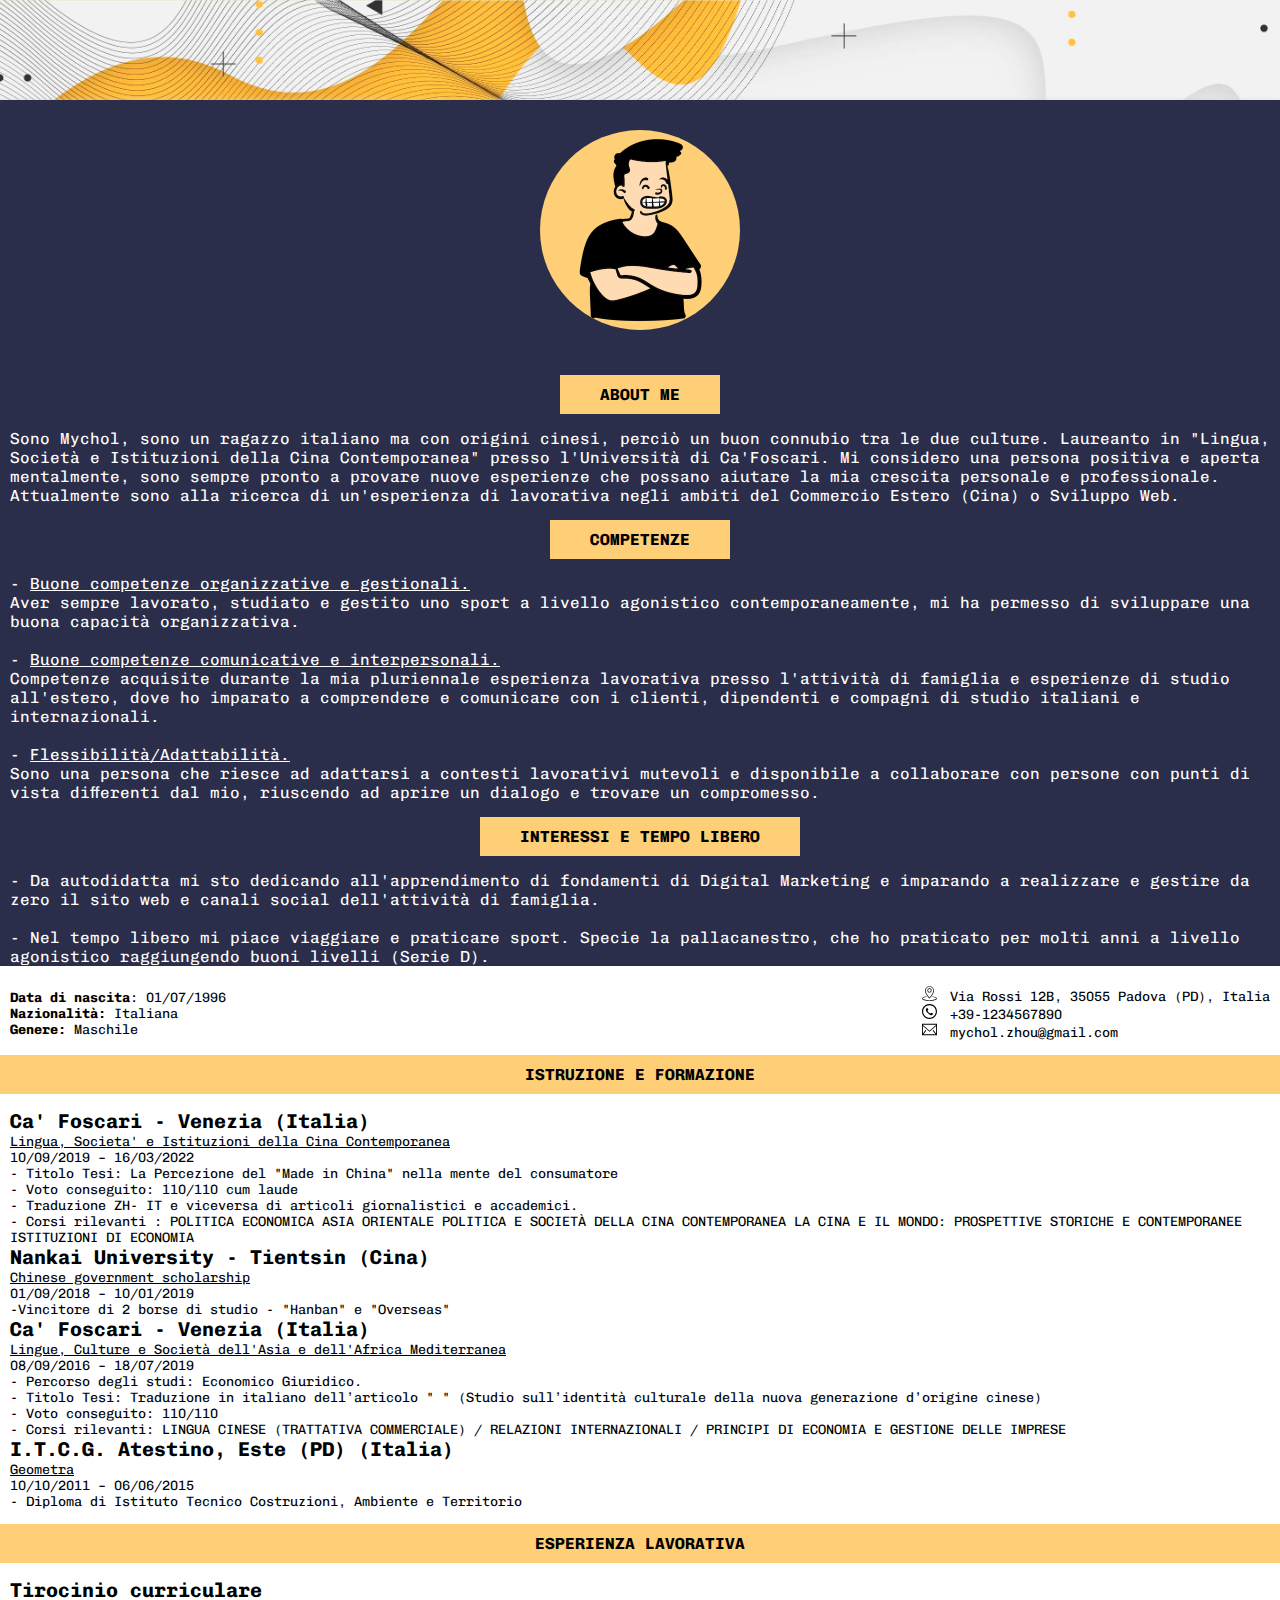
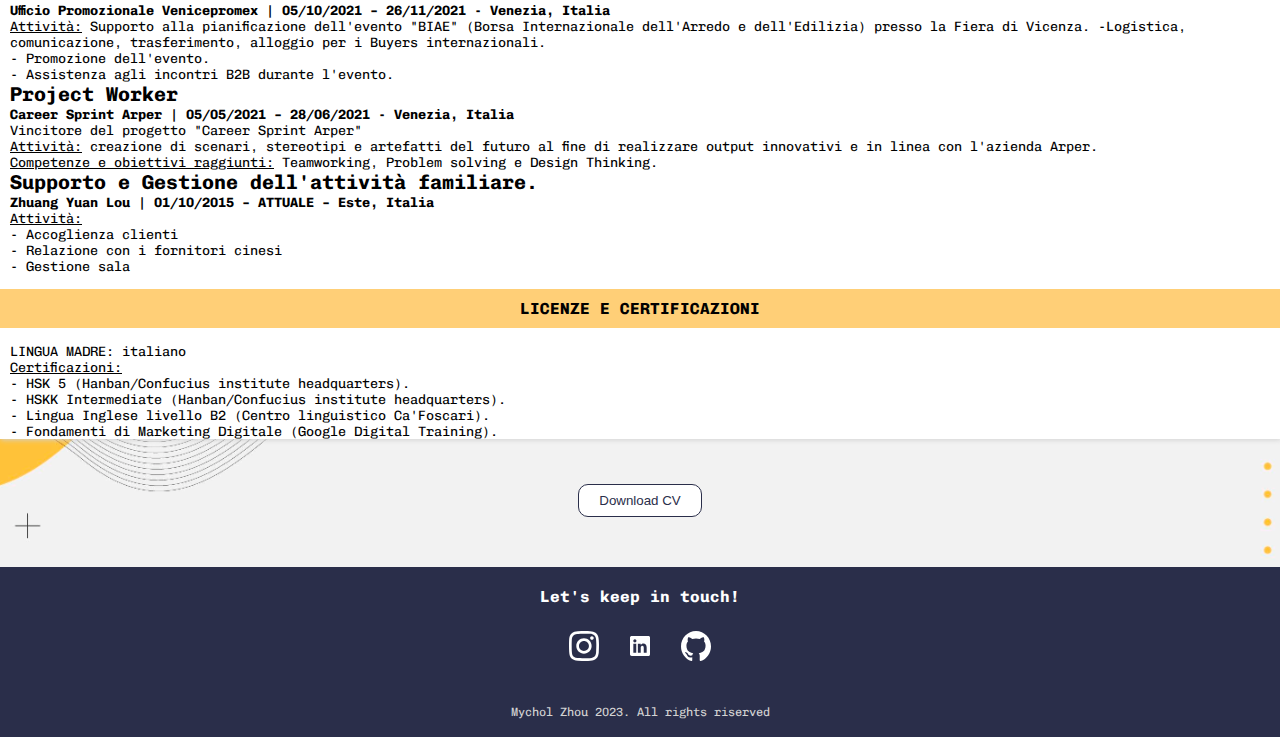
==== cv.html @ 75ca21cb "prodetto finito" ====
<!doctype html>
<html lang="en">
  <head>
    <meta charset="utf-8">
    <meta name="viewport" content="width=device-width, initial-scale=1">
    <title>Cv Mychol Zhou</title>
    <link rel="stylesheet" href="css/style.css">
    <link rel="icon" type="image/vnd.icon" href="/assets/img/favicon.png">
    <link href="https://cdn.jsdelivr.net/npm/bootstrap@5.2.3/dist/css/bootstrap.min.css" rel="stylesheet" integrity="sha384-rbsA2VBKQhggwzxH7pPCaAqO46MgnOM80zW1RWuH61DGLwZJEdK2Kadq2F9CUG65" crossorigin="anonymous">


  <!-- Google Fonts -->
  <link rel="preconnect" href="https://fonts.googleapis.com">
  <link rel="preconnect" href="https://fonts.gstatic.com" crossorigin>
  <link href="https://fonts.googleapis.com/css2?family=Chivo+Mono:wght@100;200;300;400;500;700&family=Roboto:ital,wght@0,100;0,300;0,400;0,500;0,700;0,900;1,100;1,300;1,400;1,500;1,700;1,900&display=swap" rel="stylesheet">

  </head>
  <body 
  style="background-image: url(assets/img/fondo-geom.jpg);
  background-size: cover;
  background-position: center;
  width: 100%;
  height: 100vh;
  z-index: -1;">
    
    <div class="container main-container">
      <div class="row">
        <div class="sx-section col-md-5">
          <img src="assets/img/illustrazione-2.png" alt="illustrazione 2">

          <div class="info-cv-sx">
            <div class="geralita">
            <p><b>Data di nascita</b>: 01/07/1996</p>
            <p><b>Nazionalità:</b> Italiana</p>
            <p><b>Genere:</b> Maschile</p>
            </div>

            <div class="contatti">
              <p>
                <svg viewBox="0 0 1024 1024" fill="#000000" class="icon" version="1.1" xmlns="http://www.w3.org/2000/svg"><g id="SVGRepo_bgCarrier" stroke-width="0"></g><g id="SVGRepo_tracerCarrier" stroke-linecap="round" stroke-linejoin="round"></g><g id="SVGRepo_iconCarrier"><path d="M512 1012.8c-253.6 0-511.2-54.4-511.2-158.4 0-92.8 198.4-131.2 283.2-143.2h3.2c12 0 22.4 8.8 24 20.8 0.8 6.4-0.8 12.8-4.8 17.6-4 4.8-9.6 8.8-16 9.6-176.8 25.6-242.4 72-242.4 96 0 44.8 180.8 110.4 463.2 110.4s463.2-65.6 463.2-110.4c0-24-66.4-70.4-244.8-96-6.4-0.8-12-4-16-9.6-4-4.8-5.6-11.2-4.8-17.6 1.6-12 12-20.8 24-20.8h3.2c85.6 12 285.6 50.4 285.6 143.2 0.8 103.2-256 158.4-509.6 158.4z m-16.8-169.6c-12-11.2-288.8-272.8-288.8-529.6 0-168 136.8-304.8 304.8-304.8S816 145.6 816 313.6c0 249.6-276.8 517.6-288.8 528.8l-16 16-16-15.2zM512 56.8c-141.6 0-256.8 115.2-256.8 256.8 0 200.8 196 416 256.8 477.6 61.6-63.2 257.6-282.4 257.6-477.6C768.8 172.8 653.6 56.8 512 56.8z m0 392.8c-80 0-144.8-64.8-144.8-144.8S432 160 512 160c80 0 144.8 64.8 144.8 144.8 0 80-64.8 144.8-144.8 144.8zM512 208c-53.6 0-96.8 43.2-96.8 96.8S458.4 401.6 512 401.6c53.6 0 96.8-43.2 96.8-96.8S564.8 208 512 208z" fill=""></path></g></svg>
                Via Rossi 12B, 35055 Padova (PD), Italia</p>
              <p>
                <svg fill="#000000" version="1.1" id="Layer_1" xmlns="http://www.w3.org/2000/svg" xmlns:xlink="http://www.w3.org/1999/xlink" viewBox="0 0 512 512" enable-background="new 0 0 512 512" xml:space="preserve"><g id="SVGRepo_bgCarrier" stroke-width="0"></g><g id="SVGRepo_tracerCarrier" stroke-linecap="round" stroke-linejoin="round"></g><g id="SVGRepo_iconCarrier"> <path d="M256,0C114.609,0,0,114.609,0,256s114.609,256,256,256s256-114.609,256-256S397.391,0,256,0z M256,472 c-119.297,0-216-96.703-216-216S136.703,40,256,40s216,96.703,216,216S375.297,472,256,472z"></path> <path d="M327.125,383.969c5.703,0.016,56.875-37.828,56.875-42.656s-57.266-40.906-62.219-40.906s-21.578,19.938-26.062,22.156 c-4.5,2.219-32.5,1.422-63.703-29.781c-31.219-31.188-41.875-67.109-41.875-72.75s26.031-23.062,26.75-27.156 S182.578,128,176.891,128S128,180.5,128,184.875s3.953,60.656,75.219,131.906S321.422,383.938,327.125,383.969z"></path> </g></svg>
                +39-1234567890</p>
              <p>
                <svg fill="#000000" viewBox="0 0 1920 1920" xmlns="http://www.w3.org/2000/svg"><g id="SVGRepo_bgCarrier" stroke-width="0"></g><g id="SVGRepo_tracerCarrier" stroke-linecap="round" stroke-linejoin="round"></g><g id="SVGRepo_iconCarrier"> <path d="M0 1694.235h1920V226H0v1468.235ZM112.941 376.664V338.94H1807.06v37.723L960 1111.233l-847.059-734.57ZM1807.06 526.198v950.513l-351.134-438.89-88.32 70.475 378.353 472.998H174.042l378.353-472.998-88.32-70.475-351.134 438.89V526.198L960 1260.768l847.059-734.57Z" fill-rule="evenodd"></path> </g></svg>
                mychol.zhou@gmail.com</p>
            </div>
          </div>


          <h2>ABOUT ME</h2>
          <p> Sono Mychol, sono un ragazzo italiano ma con origini cinesi, perciò un buon connubio tra le due culture.
            Laureanto in "Lingua, Società e Istituzioni della Cina Contemporanea" presso l'Università di Ca'Foscari.
            Mi considero una persona positiva e aperta mentalmente, sono sempre pronto a provare nuove esperienze che possano aiutare la mia crescita personale e professionale.
            Attualmente sono alla ricerca di un'esperienza di lavorativa negli ambiti del Commercio Estero (Cina) o Sviluppo Web.
            </p>

            <h2>COMPETENZE</h2> 
            <p> - <span>Buone competenze organizzative e gestionali. </span><br> Aver sempre lavorato, studiato e gestito uno sport a livello agonistico contemporaneamente, mi ha permesso di sviluppare una buona capacità organizzativa.
              <br>
              <br>
              - <span>Buone competenze comunicative e interpersonali. </span><br> Competenze acquisite durante la mia pluriennale esperienza lavorativa presso l'attività di famiglia e esperienze di studio all'estero, dove ho imparato a comprendere e comunicare con i clienti, dipendenti e compagni di studio italiani e internazionali.
              <br>
              <br>
               - <span>Flessibilità/Adattabilità. </span><br>
              Sono una persona che riesce ad adattarsi a contesti lavorativi mutevoli e disponibile a collaborare con persone con punti di vista differenti dal mio, riuscendo ad aprire un dialogo e trovare un compromesso.</p>
              <h2>INTERESSI E TEMPO LIBERO</h2>
              <p>- Da autodidatta mi sto dedicando all'apprendimento di fondamenti di Digital Marketing e imparando a realizzare e gestire da zero il sito web e canali social dell'attività di famiglia.
                <br>
                <br>
                - Nel tempo libero mi piace viaggiare e praticare sport. Specie la pallacanestro, che ho praticato per molti anni a livello agonistico raggiungendo buoni livelli (Serie D).</p>
        </div>
        <div class="dx-section col-md-7">
            <div class="info-cv">
              <div class="geralita">
              <p><b>Data di nascita</b>: 01/07/1996</p>
              <p><b>Nazionalità:</b> Italiana</p>
              <p><b>Genere:</b> Maschile</p>
              </div>

              <div class="contatti">
                <p>
                  <svg viewBox="0 0 1024 1024" fill="#000000" class="icon" version="1.1" xmlns="http://www.w3.org/2000/svg"><g id="SVGRepo_bgCarrier" stroke-width="0"></g><g id="SVGRepo_tracerCarrier" stroke-linecap="round" stroke-linejoin="round"></g><g id="SVGRepo_iconCarrier"><path d="M512 1012.8c-253.6 0-511.2-54.4-511.2-158.4 0-92.8 198.4-131.2 283.2-143.2h3.2c12 0 22.4 8.8 24 20.8 0.8 6.4-0.8 12.8-4.8 17.6-4 4.8-9.6 8.8-16 9.6-176.8 25.6-242.4 72-242.4 96 0 44.8 180.8 110.4 463.2 110.4s463.2-65.6 463.2-110.4c0-24-66.4-70.4-244.8-96-6.4-0.8-12-4-16-9.6-4-4.8-5.6-11.2-4.8-17.6 1.6-12 12-20.8 24-20.8h3.2c85.6 12 285.6 50.4 285.6 143.2 0.8 103.2-256 158.4-509.6 158.4z m-16.8-169.6c-12-11.2-288.8-272.8-288.8-529.6 0-168 136.8-304.8 304.8-304.8S816 145.6 816 313.6c0 249.6-276.8 517.6-288.8 528.8l-16 16-16-15.2zM512 56.8c-141.6 0-256.8 115.2-256.8 256.8 0 200.8 196 416 256.8 477.6 61.6-63.2 257.6-282.4 257.6-477.6C768.8 172.8 653.6 56.8 512 56.8z m0 392.8c-80 0-144.8-64.8-144.8-144.8S432 160 512 160c80 0 144.8 64.8 144.8 144.8 0 80-64.8 144.8-144.8 144.8zM512 208c-53.6 0-96.8 43.2-96.8 96.8S458.4 401.6 512 401.6c53.6 0 96.8-43.2 96.8-96.8S564.8 208 512 208z" fill=""></path></g></svg>
                  Via Rossi 12B, 35055 Padova (PD), Italia</p>
                <p>
                  <svg fill="#000000" version="1.1" id="Layer_1" xmlns="http://www.w3.org/2000/svg" xmlns:xlink="http://www.w3.org/1999/xlink" viewBox="0 0 512 512" enable-background="new 0 0 512 512" xml:space="preserve"><g id="SVGRepo_bgCarrier" stroke-width="0"></g><g id="SVGRepo_tracerCarrier" stroke-linecap="round" stroke-linejoin="round"></g><g id="SVGRepo_iconCarrier"> <path d="M256,0C114.609,0,0,114.609,0,256s114.609,256,256,256s256-114.609,256-256S397.391,0,256,0z M256,472 c-119.297,0-216-96.703-216-216S136.703,40,256,40s216,96.703,216,216S375.297,472,256,472z"></path> <path d="M327.125,383.969c5.703,0.016,56.875-37.828,56.875-42.656s-57.266-40.906-62.219-40.906s-21.578,19.938-26.062,22.156 c-4.5,2.219-32.5,1.422-63.703-29.781c-31.219-31.188-41.875-67.109-41.875-72.75s26.031-23.062,26.75-27.156 S182.578,128,176.891,128S128,180.5,128,184.875s3.953,60.656,75.219,131.906S321.422,383.938,327.125,383.969z"></path> </g></svg>
                  +39-1234567890</p>
                <p>
                  <svg fill="#000000" viewBox="0 0 1920 1920" xmlns="http://www.w3.org/2000/svg"><g id="SVGRepo_bgCarrier" stroke-width="0"></g><g id="SVGRepo_tracerCarrier" stroke-linecap="round" stroke-linejoin="round"></g><g id="SVGRepo_iconCarrier"> <path d="M0 1694.235h1920V226H0v1468.235ZM112.941 376.664V338.94H1807.06v37.723L960 1111.233l-847.059-734.57ZM1807.06 526.198v950.513l-351.134-438.89-88.32 70.475 378.353 472.998H174.042l378.353-472.998-88.32-70.475-351.134 438.89V526.198L960 1260.768l847.059-734.57Z" fill-rule="evenodd"></path> </g></svg>
                  mychol.zhou@gmail.com</p>
              </div>

            </div>

          <h2>ISTRUZIONE E FORMAZIONE</h3>
            <h3>Ca' Foscari - Venezia (Italia)</h3>
            <p> <span>Lingua, Societa' e Istituzioni della Cina Contemporanea</span><br>
                 10/09/2019 – 16/03/2022 <br>
              - Titolo Tesi: La Percezione del "Made in China" nella mente del consumatore <br>
              - Voto conseguito: 110/110 cum laude <br>
              - Traduzione ZH- IT e viceversa di articoli giornalistici e accademici. <br>
              - Corsi rilevanti : POLITICA ECONOMICA ASIA ORIENTALE POLITICA E SOCIETÀ DELLA CINA CONTEMPORANEA LA CINA E IL MONDO: PROSPETTIVE STORICHE E CONTEMPORANEE ISTITUZIONI DI ECONOMIA</p> 
            <h3>Nankai University - Tientsin (Cina)</h3>
            <p> <span>Chinese government scholarship</span><br>
              01/09/2018 – 10/01/2019 <br>
              -Vincitore di 2 borse di studio - "Hanban" e "Overseas"<br>
            <h3>Ca' Foscari - Venezia (Italia)</h3>
            <p> <span>Lingue, Culture e Società dell'Asia e dell'Africa Mediterranea</span><br>
              08/09/2016 – 18/07/2019<br>
              - Percorso degli studi: Economico Giuridico. <br>
              - Titolo Tesi: Traduzione in italiano dell’articolo " " (Studio sull’identità culturale della nuova generazione d’origine cinese) <br>
              - Voto conseguito: 110/110 <br>
              - Corsi rilevanti: LINGUA CINESE (TRATTATIVA COMMERCIALE) / RELAZIONI INTERNAZIONALI / PRINCIPI DI ECONOMIA E GESTIONE DELLE IMPRESE<br>
            <h3>I.T.C.G. Atestino, Este (PD) (Italia)</h3>
            <p> <span>Geometra</span><br>
              10/10/2011 – 06/06/2015<br>
              - Diploma di Istituto Tecnico Costruzioni, Ambiente e Territorio<br>
          
              <h2>ESPERIENZA LAVORATIVA</h2>
              <h3>Tirocinio curriculare</h3>
              <p> <b> Ufficio Promozionale Venicepromex | 05/10/2021 – 26/11/2021 - Venezia, Italia </b> <br>
               <span>Attività:</span> Supporto alla pianificazione dell'evento "BIAE" (Borsa Internazionale dell'Arredo e dell'Edilizia) presso la Fiera di Vicenza.
                -Logistica, comunicazione, trasferimento, alloggio per i Buyers internazionali. <br>
                - Promozione dell'evento. <br>
                - Assistenza agli incontri B2B durante l'evento.<br> </p>

                <h3>Project Worker</h3>
                <p> <b>Career Sprint Arper | 05/05/2021 – 28/06/2021 - Venezia, Italia</b>  <br>
                  <p>Vincitore del progetto "Career Sprint Arper" <br>
                   <span>Attività:</span> creazione di scenari, stereotipi e artefatti del futuro al fine di realizzare output innovativi e in linea con l'azienda Arper. <br>
                   <span>Competenze e obiettivi raggiunti:</span> Teamworking, Problem solving e Design Thinking.
                  </p>


                  <h3>Supporto e Gestione dell'attività familiare.</h3>
                <p> <b>Zhuang Yuan Lou | 01/10/2015 – ATTUALE – Este, Italia</b>  <br>
                   <span>Attività:</span> <br>
                   - Accoglienza clienti <br>
                   - Relazione con i fornitori cinesi <br>
                   - Gestione sala <br> 
                  </p>


                  
                  <h2>LICENZE E CERTIFICAZIONI</h2>
                  <p> LINGUA MADRE: italiano <br>
                    <span>Certificazioni:</span> <br>
                          - HSK 5 (Hanban/Confucius institute headquarters). <br>
                          - HSKK Intermediate (Hanban/Confucius institute headquarters). <br>
                          - Lingua Inglese livello B2 (Centro linguistico Ca'Foscari). <br>
                          - Fondamenti di Marketing Digitale (Google Digital Training). <br>
                  </p>
                 
        </div>
      </div>
    </div>

    <div class="container">
      <div class="row">
      <div class="download-container md-col-2">
      <a href="assets/img/cv.png" target="_blank"><button class="download-btn">Download CV</button></a>
      </div>
    </div>
  </div>
<footer>    
      <div class="social">
        <h3>Let's keep in touch!</h3>
        <div>
          <a href="https://www.instagram.com/mychol_zhou/" target="_blank">
            <svg class="logo-social" viewBox="0 0 20 20" version="1.1" xmlns="http://www.w3.org/2000/svg" xmlns:xlink="http://www.w3.org/1999/xlink" fill="#ffffff" stroke="#ffffff"><g id="SVGRepo_bgCarrier" stroke-width="0"></g><g id="SVGRepo_tracerCarrier" stroke-linecap="round" stroke-linejoin="round"></g><g id="SVGRepo_iconCarrier"> <title>instagram [#167]</title> <desc>Created with Sketch.</desc> <defs> </defs> <g id="Page-1" stroke="none" stroke-width="1" fill="none" fill-rule="evenodd"> <g id="Dribbble-Light-Preview" transform="translate(-340.000000, -7439.000000)" fill="#ffffff"> <g id="icons" transform="translate(56.000000, 160.000000)"> <path d="M289.869652,7279.12273 C288.241769,7279.19618 286.830805,7279.5942 285.691486,7280.72871 C284.548187,7281.86918 284.155147,7283.28558 284.081514,7284.89653 C284.035742,7285.90201 283.768077,7293.49818 284.544207,7295.49028 C285.067597,7296.83422 286.098457,7297.86749 287.454694,7298.39256 C288.087538,7298.63872 288.809936,7298.80547 289.869652,7298.85411 C298.730467,7299.25511 302.015089,7299.03674 303.400182,7295.49028 C303.645956,7294.859 303.815113,7294.1374 303.86188,7293.08031 C304.26686,7284.19677 303.796207,7282.27117 302.251908,7280.72871 C301.027016,7279.50685 299.5862,7278.67508 289.869652,7279.12273 M289.951245,7297.06748 C288.981083,7297.0238 288.454707,7296.86201 288.103459,7296.72603 C287.219865,7296.3826 286.556174,7295.72155 286.214876,7294.84312 C285.623823,7293.32944 285.819846,7286.14023 285.872583,7284.97693 C285.924325,7283.83745 286.155174,7282.79624 286.959165,7281.99226 C287.954203,7280.99968 289.239792,7280.51332 297.993144,7280.90837 C299.135448,7280.95998 300.179243,7281.19026 300.985224,7281.99226 C301.980262,7282.98483 302.473801,7284.28014 302.071806,7292.99991 C302.028024,7293.96767 301.865833,7294.49274 301.729513,7294.84312 C300.829003,7297.15085 298.757333,7297.47145 289.951245,7297.06748 M298.089663,7283.68956 C298.089663,7284.34665 298.623998,7284.88065 299.283709,7284.88065 C299.943419,7284.88065 300.47875,7284.34665 300.47875,7283.68956 C300.47875,7283.03248 299.943419,7282.49847 299.283709,7282.49847 C298.623998,7282.49847 298.089663,7283.03248 298.089663,7283.68956 M288.862673,7288.98792 C288.862673,7291.80286 291.150266,7294.08479 293.972194,7294.08479 C296.794123,7294.08479 299.081716,7291.80286 299.081716,7288.98792 C299.081716,7286.17298 296.794123,7283.89205 293.972194,7283.89205 C291.150266,7283.89205 288.862673,7286.17298 288.862673,7288.98792 M290.655732,7288.98792 C290.655732,7287.16159 292.140329,7285.67967 293.972194,7285.67967 C295.80406,7285.67967 297.288657,7287.16159 297.288657,7288.98792 C297.288657,7290.81525 295.80406,7292.29716 293.972194,7292.29716 C292.140329,7292.29716 290.655732,7290.81525 290.655732,7288.98792" id="instagram-[#167]"> </path> </g> </g> </g> </g></svg>
          </a>

          <a href="https://www.linkedin.com/in/mycholzhou/" target="_blank">
            <svg class="logo-social" viewBox="0 0 24 24" fill="none" xmlns="http://www.w3.org/2000/svg"><g id="SVGRepo_bgCarrier" stroke-width="0"></g><g id="SVGRepo_tracerCarrier" stroke-linecap="round" stroke-linejoin="round"></g><g id="SVGRepo_iconCarrier"> <path d="M18.72 3.99997H5.37C5.19793 3.99191 5.02595 4.01786 4.86392 4.07635C4.70189 4.13484 4.55299 4.22471 4.42573 4.34081C4.29848 4.45692 4.19537 4.59699 4.12232 4.75299C4.04927 4.909 4.0077 5.07788 4 5.24997V18.63C4.01008 18.9901 4.15766 19.3328 4.41243 19.5875C4.6672 19.8423 5.00984 19.9899 5.37 20H18.72C19.0701 19.9844 19.4002 19.8322 19.6395 19.5761C19.8788 19.32 20.0082 18.9804 20 18.63V5.24997C20.0029 5.08247 19.9715 4.91616 19.9078 4.76122C19.8441 4.60629 19.7494 4.466 19.6295 4.34895C19.5097 4.23191 19.3672 4.14059 19.2108 4.08058C19.0544 4.02057 18.8874 3.99314 18.72 3.99997ZM9 17.34H6.67V10.21H9V17.34ZM7.89 9.12997C7.72741 9.13564 7.5654 9.10762 7.41416 9.04768C7.26291 8.98774 7.12569 8.89717 7.01113 8.78166C6.89656 8.66615 6.80711 8.5282 6.74841 8.37647C6.6897 8.22474 6.66301 8.06251 6.67 7.89997C6.66281 7.73567 6.69004 7.57169 6.74995 7.41854C6.80986 7.26538 6.90112 7.12644 7.01787 7.01063C7.13463 6.89481 7.2743 6.80468 7.42793 6.74602C7.58157 6.68735 7.74577 6.66145 7.91 6.66997C8.07259 6.66431 8.2346 6.69232 8.38584 6.75226C8.53709 6.8122 8.67431 6.90277 8.78887 7.01828C8.90344 7.13379 8.99289 7.27174 9.05159 7.42347C9.1103 7.5752 9.13699 7.73743 9.13 7.89997C9.13719 8.06427 9.10996 8.22825 9.05005 8.3814C8.99014 8.53456 8.89888 8.6735 8.78213 8.78931C8.66537 8.90513 8.5257 8.99526 8.37207 9.05392C8.21843 9.11259 8.05423 9.13849 7.89 9.12997ZM17.34 17.34H15V13.44C15 12.51 14.67 11.87 13.84 11.87C13.5822 11.8722 13.3313 11.9541 13.1219 12.1045C12.9124 12.2549 12.7546 12.4664 12.67 12.71C12.605 12.8926 12.5778 13.0865 12.59 13.28V17.34H10.29V10.21H12.59V11.21C12.7945 10.8343 13.0988 10.5225 13.4694 10.3089C13.84 10.0954 14.2624 9.98848 14.69 9.99997C16.2 9.99997 17.34 11 17.34 13.13V17.34Z" fill="#ffffff"></path> </g></svg>
          </a>
          <a href="https://github.com/mychol96" target="_blank">
            <svg class="logo-social" viewBox="0 0 20 20" version="1.1" xmlns="http://www.w3.org/2000/svg" xmlns:xlink="http://www.w3.org/1999/xlink" fill="#ffffff"><g id="SVGRepo_bgCarrier" stroke-width="0"></g><g id="SVGRepo_tracerCarrier" stroke-linecap="round" stroke-linejoin="round"></g><g id="SVGRepo_iconCarrier"> <title>github [#142]</title> <desc>Created with Sketch.</desc> <defs> </defs> <g id="Page-1" stroke="none" stroke-width="1" fill="none" fill-rule="evenodd"> <g id="Dribbble-Light-Preview" transform="translate(-140.000000, -7559.000000)" fill="#ffffff"> <g id="icons" transform="translate(56.000000, 160.000000)"> <path d="M94,7399 C99.523,7399 104,7403.59 104,7409.253 C104,7413.782 101.138,7417.624 97.167,7418.981 C96.66,7419.082 96.48,7418.762 96.48,7418.489 C96.48,7418.151 96.492,7417.047 96.492,7415.675 C96.492,7414.719 96.172,7414.095 95.813,7413.777 C98.04,7413.523 100.38,7412.656 100.38,7408.718 C100.38,7407.598 99.992,7406.684 99.35,7405.966 C99.454,7405.707 99.797,7404.664 99.252,7403.252 C99.252,7403.252 98.414,7402.977 96.505,7404.303 C95.706,7404.076 94.85,7403.962 94,7403.958 C93.15,7403.962 92.295,7404.076 91.497,7404.303 C89.586,7402.977 88.746,7403.252 88.746,7403.252 C88.203,7404.664 88.546,7405.707 88.649,7405.966 C88.01,7406.684 87.619,7407.598 87.619,7408.718 C87.619,7412.646 89.954,7413.526 92.175,7413.785 C91.889,7414.041 91.63,7414.493 91.54,7415.156 C90.97,7415.418 89.522,7415.871 88.63,7414.304 C88.63,7414.304 88.101,7413.319 87.097,7413.247 C87.097,7413.247 86.122,7413.234 87.029,7413.87 C87.029,7413.87 87.684,7414.185 88.139,7415.37 C88.139,7415.37 88.726,7417.2 91.508,7416.58 C91.513,7417.437 91.522,7418.245 91.522,7418.489 C91.522,7418.76 91.338,7419.077 90.839,7418.982 C86.865,7417.627 84,7413.783 84,7409.253 C84,7403.59 88.478,7399 94,7399" id="github-[#142]"> </path> </g> </g> </g> </g></svg>
          </a>
        </div>

        <p>Mychol Zhou 2023. All rights riserved</p>
       </div>
   
</footer> 
    <script src="https://cdn.jsdelivr.net/npm/bootstrap@5.2.3/dist/js/bootstrap.bundle.min.js" integrity="sha384-kenU1KFdBIe4zVF0s0G1M5b4hcpxyD9F7jL+jjXkk+Q2h455rYXK/7HAuoJl+0I4" crossorigin="anonymous"></script>
  </body>
</html>
---- css/style.css ----
* {
  -webkit-box-sizing: border-box;
          box-sizing: border-box;
  margin: 0;
  padding: 0;
}

body {
  font-family: "Chivo Mono", monospace;
}

.download-container {
  display: -webkit-box;
  display: -ms-flexbox;
  display: flex;
  -webkit-box-pack: end;
      -ms-flex-pack: end;
          justify-content: flex-end;
  width: 100%;
  max-width: 1400px;
}
.download-container a .download-btn {
  padding: 8px 20px;
  border-radius: 10px;
  border: 1px solid #2a2e4a;
  background-color: white;
  color: #2a2e4a;
  -webkit-transition: 0.3s;
  transition: 0.3s;
}
.download-container a .download-btn:hover {
  color: #2a2e4a;
  background-color: #ffcf77;
}

.main-container {
  -webkit-box-shadow: 1px 1px 5px lightgray;
          box-shadow: 1px 1px 5px lightgray;
  margin-top: 100px;
  margin-bottom: 45px;
}

.sx-section {
  background-color: #2a2e4a;
  display: -webkit-box;
  display: -ms-flexbox;
  display: flex;
  -webkit-box-orient: vertical;
  -webkit-box-direction: normal;
      -ms-flex-direction: column;
          flex-direction: column;
  -webkit-box-align: center;
      -ms-flex-align: center;
          align-items: center;
}
.sx-section img {
  width: 200px;
  height: 200px;
  margin: 30px;
  background-color: #ffcf77;
  border-radius: 100%;
  -o-object-fit: contain;
     object-fit: contain;
  -o-object-position: center;
     object-position: center;
}
.sx-section .info-cv-sx {
  background-color: white;
  width: 100%;
  display: -webkit-box;
  display: -ms-flexbox;
  display: flex;
  padding-top: 10px;
  margin-bottom: 10px;
  border-radius: 10px;
  display: none;
}
.sx-section .info-cv-sx .geralita p {
  color: black;
}
.sx-section .info-cv-sx .contatti p {
  color: black;
}
.sx-section .info-cv-sx .contatti svg {
  width: 15px;
  height: 15px;
  margin-right: 5px;
}
.sx-section h2 {
  background-color: #ffcf77;
  color: black;
  padding: 10px 40px;
  font-size: 1em;
  margin: 15px;
}
.sx-section p {
  color: white;
  padding: 0 10px 0 10px;
}
.sx-section p span {
  text-decoration: underline;
  font-size: 1em;
}

.dx-section {
  background-color: white;
}
.dx-section .info-cv {
  padding-top: 20px;
  display: -webkit-box;
  display: -ms-flexbox;
  display: flex;
  -webkit-box-pack: justify;
      -ms-flex-pack: justify;
          justify-content: space-between;
  -webkit-box-align: center;
      -ms-flex-align: center;
          align-items: center;
}
.dx-section .contatti svg {
  width: 15px;
  height: 15px;
  margin-right: 5px;
}
.dx-section h2 {
  text-align: center;
  background-color: #ffcf77;
  color: black;
  padding: 10px 40px;
  font-size: 1em;
  margin: 15px auto;
}
.dx-section h3 {
  margin-left: 10px;
  font-size: 20px;
}
.dx-section p {
  font-size: 0.85em;
  color: black;
  padding: 0 10px 0 10px;
}
.dx-section p span {
  text-decoration: underline;
  font-size: 1em;
}

footer {
  width: 100%;
}
footer .social {
  width: 100%;
}

/* Mobile Styles */
@media only screen and (max-width: 400px) {
  .sx-section .info-cv-sx {
    display: block;
  }
  .dx-section .info-cv {
    display: none;
  }
}
/* Tablet Styles */
@media only screen and (min-width: 401px) and (max-width: 767px) {
  .sx-section .info-cv-sx {
    display: block;
  }
  .dx-section .info-cv {
    display: none;
  }
}
.hero {
  position: relative;
  top: 86px;
  left: 0;
  right: 0;
  display: -webkit-box;
  display: -ms-flexbox;
  display: flex;
  -webkit-box-pack: center;
      -ms-flex-pack: center;
          justify-content: center;
  -webkit-box-align: center;
      -ms-flex-align: center;
          align-items: center;
  width: 100%;
  height: 100vh;
}
.hero .hero-container {
  margin: 0 auto;
  width: 100%;
  max-width: 1200px;
  display: -webkit-box;
  display: -ms-flexbox;
  display: flex;
  -ms-flex-pack: distribute;
      justify-content: space-around;
  -webkit-box-align: center;
      -ms-flex-align: center;
          align-items: center;
  margin-top: -80px;
}
.hero .hero-container .about-me {
  display: -webkit-box;
  display: -ms-flexbox;
  display: flex;
  -webkit-box-pack: center;
      -ms-flex-pack: center;
          justify-content: center;
  -webkit-box-align: center;
      -ms-flex-align: center;
          align-items: center;
  -webkit-box-orient: vertical;
  -webkit-box-direction: normal;
      -ms-flex-direction: column;
          flex-direction: column;
  color: black;
  font-family: "Chivo Mono", monospace;
}
.hero .hero-container .about-me p {
  font-size: 35px;
  font-weight: 500;
}
.hero .hero-container .about-me p span {
  font-size: 18px;
  color: #ffcf77;
  background-color: white;
  padding: 5px;
}
.hero .hero-container .img-container img {
  -o-object-fit: contain;
     object-fit: contain;
  -o-object-position: center;
     object-position: center;
  height: 400px;
  width: 400px;
  border-radius: 100%;
  border: 1px solid #ffcf77;
  background-color: #ffcf77;
}

/* Mobile Styles */
@media only screen and (max-width: 400px) {
  .hero .hero-container {
    -webkit-box-orient: vertical;
    -webkit-box-direction: normal;
        -ms-flex-direction: column;
            flex-direction: column;
  }
  .hero .hero-container .about-me {
    display: -webkit-box;
    display: -ms-flexbox;
    display: flex;
    -webkit-box-orient: vertical;
    -webkit-box-direction: normal;
        -ms-flex-direction: column;
            flex-direction: column;
    -webkit-box-align: center;
        -ms-flex-align: center;
            align-items: center;
  }
  .hero .hero-container .about-me p {
    font-size: 1.3em;
  }
  .hero .hero-container .about-me p span {
    font-size: 0.75em;
  }
  .hero .hero-container .img-container {
    padding-top: 0;
  }
  .hero .hero-container .img-container img {
    max-width: 250px;
    max-height: 250px;
  }
}
/* Tablet Styles */
@media only screen and (min-width: 401px) and (max-width: 960px) {
  .hero-container {
    -webkit-box-orient: vertical;
    -webkit-box-direction: normal;
        -ms-flex-direction: column;
            flex-direction: column;
  }
  .img-container {
    margin-top: 40px;
  }
}
/* Desktop Styles */
@media only screen and (min-width: 961px) {
  .about-me p {
    font-size: 36px;
    font-weight: 500;
  }
  .about-me p span {
    font-size: small;
  }
}
.about {
  background-color: #2a2e4a;
  display: -webkit-box;
  display: -ms-flexbox;
  display: flex;
  -webkit-box-pack: center;
      -ms-flex-pack: center;
          justify-content: center;
  padding-bottom: 200px;
  width: 100%;
}
.about .about-content {
  display: -webkit-box;
  display: -ms-flexbox;
  display: flex;
  -webkit-box-orient: vertical;
  -webkit-box-direction: normal;
      -ms-flex-direction: column;
          flex-direction: column;
  -webkit-box-pack: start;
      -ms-flex-pack: start;
          justify-content: flex-start;
  max-width: 1000px;
  margin: 0 auto;
  color: white;
  padding: 60px;
  text-align: justify;
}
.about .about-content a {
  scroll-margin-top: 120px;
}
.about .about-content span {
  margin-top: -5px;
  margin-bottom: 15px;
  height: 3px;
  width: 50px;
  display: block;
  background-color: #ffcf77;
}
.about .about-content p {
  font-size: 1.2em;
}

/* Mobile Styles */
@media only screen and (max-width: 400px) {
  .about .about-content p {
    text-align: start;
    font-size: 0.85rem;
  }
}
/* Tablet Styles */
@media only screen and (min-width: 401px) and (max-width: 960px) {
  .about .about-content p {
    text-align: start;
    font-size: 0.95rem;
    text-align: justify;
  }
}
/* Desktop Styles */
.skills {
  background-color: white;
  -webkit-box-shadow: 1px 1px 4px #2a2e4a;
          box-shadow: 1px 1px 4px #2a2e4a;
  border-radius: 20px;
  margin-top: -230px;
  padding-bottom: 15px;
  z-index: 10;
  max-width: 1200px;
  width: calc(100% - 40px);
}
.skills .skills-container {
  display: -webkit-box;
  display: -ms-flexbox;
  display: flex;
  -webkit-box-orient: vertical;
  -webkit-box-direction: normal;
      -ms-flex-direction: column;
          flex-direction: column;
  -webkit-box-pack: start;
      -ms-flex-pack: start;
          justify-content: flex-start;
  padding: 20px;
  height: 100%;
  max-width: 1000px;
  margin: 0 auto;
}
.skills .skills-container a {
  scroll-margin-top: 120px;
}
.skills span {
  margin-top: -5px;
  height: 3px;
  width: 50px;
  display: block;
  background-color: #ffcf77;
}
.skills .skills-content {
  display: -webkit-box;
  display: -ms-flexbox;
  display: flex;
  -webkit-box-orient: vertical;
  -webkit-box-direction: normal;
      -ms-flex-direction: column;
          flex-direction: column;
  max-width: 1500px;
  font-size: 12px;
  padding: 0 40px 40px 40px;
}
.skills .skills-content .languages-learned {
  display: grid;
  grid-template-columns: 1fr 1fr;
}
.skills .skills-content .languages-learning {
  display: grid;
  grid-template-columns: 1fr 1fr;
}
.skills .skills-content svg {
  width: 60px;
}

.skills-title {
  display: block;
  font-size: 18px;
  font-weight: 500;
  margin-bottom: 40px;
  text-transform: uppercase;
  text-align: center;
  width: 100%;
}

.language {
  display: -webkit-box;
  display: -ms-flexbox;
  display: flex;
  -webkit-box-orient: vertical;
  -webkit-box-direction: normal;
      -ms-flex-direction: column;
          flex-direction: column;
  -webkit-box-align: center;
      -ms-flex-align: center;
          align-items: center;
}
.language p {
  padding: 7px;
}

/* Mobile Styles */
@media only screen and (max-width: 400px) {
  .skills .skills-container {
    margin-left: 20px;
  }
  .skills .skills-content svg {
    width: 40px;
  }
}
/* Tablet Styles */
@media only screen and (min-width: 401px) and (max-width: 960px) {
  .skills .skills-container {
    margin-left: 22px;
  }
}
/* Desktop Styles */
@media only screen and (min-width: 961px) {
  .skills .skills-container {
    padding: 30px 60px;
  }
}
.portfolio {
  display: -webkit-box;
  display: -ms-flexbox;
  display: flex;
  -webkit-box-align: center;
      -ms-flex-align: center;
          align-items: center;
  -webkit-box-orient: vertical;
  -webkit-box-direction: normal;
      -ms-flex-direction: column;
          flex-direction: column;
  width: 100%;
  margin-bottom: 100px;
}
.portfolio .portfolio-container {
  display: -webkit-box;
  display: -ms-flexbox;
  display: flex;
  -webkit-box-orient: vertical;
  -webkit-box-direction: normal;
      -ms-flex-direction: column;
          flex-direction: column;
  -webkit-box-pack: start;
      -ms-flex-pack: start;
          justify-content: flex-start;
  max-width: 1000px;
  width: 100%;
}
.portfolio .portfolio-container a {
  scroll-margin-top: 50px;
}
.portfolio .portfolio-container h2 {
  width: 100%;
  max-width: 1000px;
  padding-top: 75px;
  padding-left: 60px;
}
.portfolio .portfolio-container span {
  margin-left: 60px;
  margin-top: -5px;
  margin-bottom: 50px;
  height: 3px;
  width: 50px;
  display: block;
  background-color: #ffcf77;
}
.portfolio .portfolio-container p {
  margin-left: 60px;
  margin-right: 60px;
  text-align: justify;
}

.projects {
  display: grid;
  grid-template-columns: 1fr 1fr;
  padding: 50px;
  width: 100%;
  max-width: 1200px;
  margin-top: 70px;
  gap: 50px;
}
.projects div:nth-child(1) {
  background-color: #eddcda;
}
.projects div:nth-child(2) {
  background-color: #7a64f5;
}
.projects div:nth-child(3) {
  background-color: #e5989b;
}
.projects div:nth-child(4) {
  background-color: #98cae5;
}
.projects .project {
  display: -webkit-box;
  display: -ms-flexbox;
  display: flex;
  -webkit-box-orient: vertical;
  -webkit-box-direction: normal;
      -ms-flex-direction: column;
          flex-direction: column;
  -webkit-box-align: center;
      -ms-flex-align: center;
          align-items: center;
  -webkit-box-pack: center;
      -ms-flex-pack: center;
          justify-content: center;
  color: white;
  text-transform: uppercase;
  font-size: 20px;
  height: 300px;
  -webkit-box-shadow: 1px 1px 5px #2a2e4a;
          box-shadow: 1px 1px 5px #2a2e4a;
  background-color: lightgray;
  -webkit-transition: background-color 0.4s ease-in-out;
  transition: background-color 0.4s ease-in-out;
}
.projects .project:hover {
  background-color: gray;
}
.projects .project:hover > .button-link {
  opacity: 1;
  -webkit-transition: opacity 0.4s ease-in-out;
  transition: opacity 0.4s ease-in-out;
}
.projects .project > .button-link {
  opacity: 0;
  color: white;
  text-decoration: none;
  border: 2px solid #ffcf77;
  padding: 10px 25px;
  border-radius: 30px;
  -webkit-transition: background-color 0.4s ease-in-out, -webkit-transform 0.4s ease-in-out;
  transition: background-color 0.4s ease-in-out, -webkit-transform 0.4s ease-in-out;
  transition: transform 0.4s ease-in-out, background-color 0.4s ease-in-out;
  transition: transform 0.4s ease-in-out, background-color 0.4s ease-in-out, -webkit-transform 0.4s ease-in-out;
}
.projects .project > .button-link:hover {
  background-color: #ffcf77;
}
.projects .project p {
  margin-top: 50px;
}

/* Mobile Styles */
@media only screen and (max-width: 425px) {
  .portfolio .portfolio-container p {
    font-size: 0.85em;
  }
  .projects {
    padding: 0;
    grid-template-columns: 1fr;
  }
  .projects .project {
    margin-left: 20px;
    margin-right: 20px;
    height: 200px;
  }
}
/* Tablet Styles */
@media only screen and (min-width: 426px) and (max-width: 960px) {
  .projects {
    grid-template-columns: 1fr;
    padding: 10px;
  }
  .projects .project {
    margin-left: 40px;
    margin-right: 40px;
    height: 300px;
  }
}
/* Desktop Styles */
@media only screen and (min-width: 961px) {
  .projects {
    grid-template-columns: 1fr 1fr;
  }
  .projects .project {
    margin: 0 10px 0 10px;
    height: 250px;
  }
}
footer {
  margin-top: 50px;
  display: -webkit-box;
  display: -ms-flexbox;
  display: flex;
  -webkit-box-orient: vertical;
  -webkit-box-direction: normal;
      -ms-flex-direction: column;
          flex-direction: column;
  -webkit-box-align: center;
      -ms-flex-align: center;
          align-items: center;
}
footer .contatti {
  background-color: white;
  -webkit-box-shadow: 1px 1px 5px lightgray;
          box-shadow: 1px 1px 5px lightgray;
  border-radius: 10px;
  display: -webkit-box;
  display: -ms-flexbox;
  display: flex;
  -webkit-box-orient: vertical;
  -webkit-box-direction: normal;
      -ms-flex-direction: column;
          flex-direction: column;
  -webkit-box-pack: start;
      -ms-flex-pack: start;
          justify-content: flex-start;
  max-width: 1000px;
  width: calc(100% - 40px);
  padding: 60px;
  margin-left: 15px;
  margin-right: 15px;
  margin-bottom: 100px;
}
footer .contatti a {
  scroll-margin-top: 170px;
}
footer .contatti p {
  margin-top: 20px;
}
footer .contatti span {
  margin-top: -5px;
  margin-bottom: 15px;
  height: 3px;
  width: 50px;
  display: block;
  background-color: #ffcf77;
}
footer .contatti form {
  display: -webkit-box;
  display: -ms-flexbox;
  display: flex;
  -webkit-box-orient: vertical;
  -webkit-box-direction: normal;
      -ms-flex-direction: column;
          flex-direction: column;
}
footer .contatti form label {
  margin-top: 30px;
  font-weight: 600;
}
footer .contatti form input, footer .contatti form textarea {
  margin-top: 10px;
  padding: 15px;
  border-radius: 10px;
}
footer .contatti form button {
  background-color: #ffcf77;
  padding: 20px 40px;
  width: 200px;
  border-radius: 10px;
  -webkit-box-shadow: 1px 1px 5px gray;
          box-shadow: 1px 1px 5px gray;
  border: none;
  margin-top: 30px;
  margin-left: auto;
  -webkit-transition: -webkit-transform 0.3s ease;
  transition: -webkit-transform 0.3s ease;
  transition: transform 0.3s ease;
  transition: transform 0.3s ease, -webkit-transform 0.3s ease;
}
footer .contatti form button:hover {
  -webkit-transform: translateY(-5px);
          transform: translateY(-5px);
}
footer .social {
  display: -webkit-box;
  display: -ms-flexbox;
  display: flex;
  -webkit-box-orient: vertical;
  -webkit-box-direction: normal;
      -ms-flex-direction: column;
          flex-direction: column;
  -webkit-box-align: center;
      -ms-flex-align: center;
          align-items: center;
  width: 100%;
  height: 170px;
  background-color: #2a2e4a;
}
footer .social div {
  margin-top: 20px;
  max-width: 1000px;
  margin: 0 auto;
  display: -webkit-box;
  display: -ms-flexbox;
  display: flex;
  -webkit-box-pack: center;
      -ms-flex-pack: center;
          justify-content: center;
}
footer .social a {
  text-decoration: none;
  margin: 20px 8px 8px 8px;
  border-radius: 100%;
  -webkit-transition: background-color 0.4s ease-in-out;
  transition: background-color 0.4s ease-in-out;
}
footer .social a:hover {
  background-color: #ffcf77;
}
footer .social a .logo-social {
  width: 40px;
  height: 40px;
  padding: 5px;
}
footer .social h3 {
  color: white;
  margin-top: 20px;
  font-size: 16px;
}
footer .social p {
  color: lightgray;
  font-size: 12px;
  margin-top: 27px;
}

/* Mobile Styles */
@media only screen and (max-width: 400px) {
  footer .contatti {
    padding: 30px;
  }
  footer .contatti form button {
    width: 130px;
    height: 60px;
  }
}
/* Tablet Styles */
@media only screen and (min-width: 401px) and (max-width: 960px) {
  footer .contatti {
    padding: 30px;
  }
}
/* Desktop Styles */
header {
  position: fixed;
  top: 0;
  left: 0;
  width: 100vw;
  background-color: #2a2e4a;
  z-index: 999;
}
header .header-content {
  display: -webkit-box;
  display: -ms-flexbox;
  display: flex;
  -webkit-box-pack: justify;
      -ms-flex-pack: justify;
          justify-content: space-between;
  margin: 0 auto;
  max-width: 1200px;
}
header .header-content a {
  padding-left: 15px;
}
header .header-content a img {
  width: 70px;
}
header .header-content .header-menu {
  display: -webkit-box;
  display: -ms-flexbox;
  display: flex;
  -webkit-box-align: center;
      -ms-flex-align: center;
          align-items: center;
  padding-top: 16px;
  padding-right: 15px;
}
header .header-content .header-menu li {
  display: inline-block;
  padding: 15px;
}
header .header-content .header-menu li a {
  text-decoration: none;
  list-style-type: none;
  color: white;
  padding: 0;
  text-transform: uppercase;
  font-family: "Chivo Mono", monospace;
}
header .header-content .header-menu li a .icons {
  margin-bottom: 4px;
  margin-right: 3px;
  width: 13px;
}
header .header-content .header-menu li a .icons:hover {
  color: rgb(255, 207, 119);
}
header .header-content .header-menu li a:hover {
  border-bottom: 1px inset #ffcf77;
  -webkit-transition: 0.4s;
  transition: 0.4s;
}

.icon-hamburger {
  display: none;
}

/* Tablet Styles */
@media only screen and (max-width: 960px) {
  .logo {
    margin-top: 7px;
  }
  .header-menu {
    position: absolute;
    top: 75px;
    width: 100vw;
    display: -webkit-box;
    display: -ms-flexbox;
    display: flex;
    -webkit-box-orient: vertical;
    -webkit-box-direction: normal;
        -ms-flex-direction: column;
            flex-direction: column;
    background-color: #2a2e4a;
    height: 0vh;
    overflow: hidden;
  }
  .header-menu li {
    margin-top: 10px;
  }
  .header-menu li a {
    font-size: 20px;
  }
  .icon-hamburger {
    cursor: pointer;
    margin-top: 20px;
    margin-right: 10px;
    display: block;
  }
  .icon-hamburger span {
    height: 2px;
    width: 30px;
    display: block;
    background-color: white;
    margin-top: 10px;
    margin-right: 20px;
    -webkit-transition: all 0.3s cubic-bezier(0.215, 0.61, 0.355, 1);
    transition: all 0.3s cubic-bezier(0.215, 0.61, 0.355, 1);
  }
  .header-menu-open .icon-hamburger span:nth-child(1) {
    -webkit-transform: rotate(45deg) translateY(17px);
            transform: rotate(45deg) translateY(17px);
    margin-left: 22px;
  }
  .header-menu-open .icon-hamburger span:nth-child(3) {
    -webkit-transform: rotate(-45deg) translateY(-17px);
            transform: rotate(-45deg) translateY(-17px);
    margin-left: 22px;
  }
  .header-menu-open .icon-hamburger span:nth-child(2) {
    opacity: 0;
  }
  .header-menu-open .header-menu {
    height: 100vh;
    -webkit-transition: all 1s cubic-bezier(0.215, 0.61, 0.355, 1);
    transition: all 1s cubic-bezier(0.215, 0.61, 0.355, 1);
  }
}
* {
  -webkit-box-sizing: border-box;
          box-sizing: border-box;
  margin: 0;
  padding: 0;
}

body {
  font-family: "Chivo Mono", monospace;
  display: -webkit-box;
  display: -ms-flexbox;
  display: flex;
  -webkit-box-orient: vertical;
  -webkit-box-direction: normal;
      -ms-flex-direction: column;
          flex-direction: column;
  -webkit-box-align: center;
      -ms-flex-align: center;
          align-items: center;
}
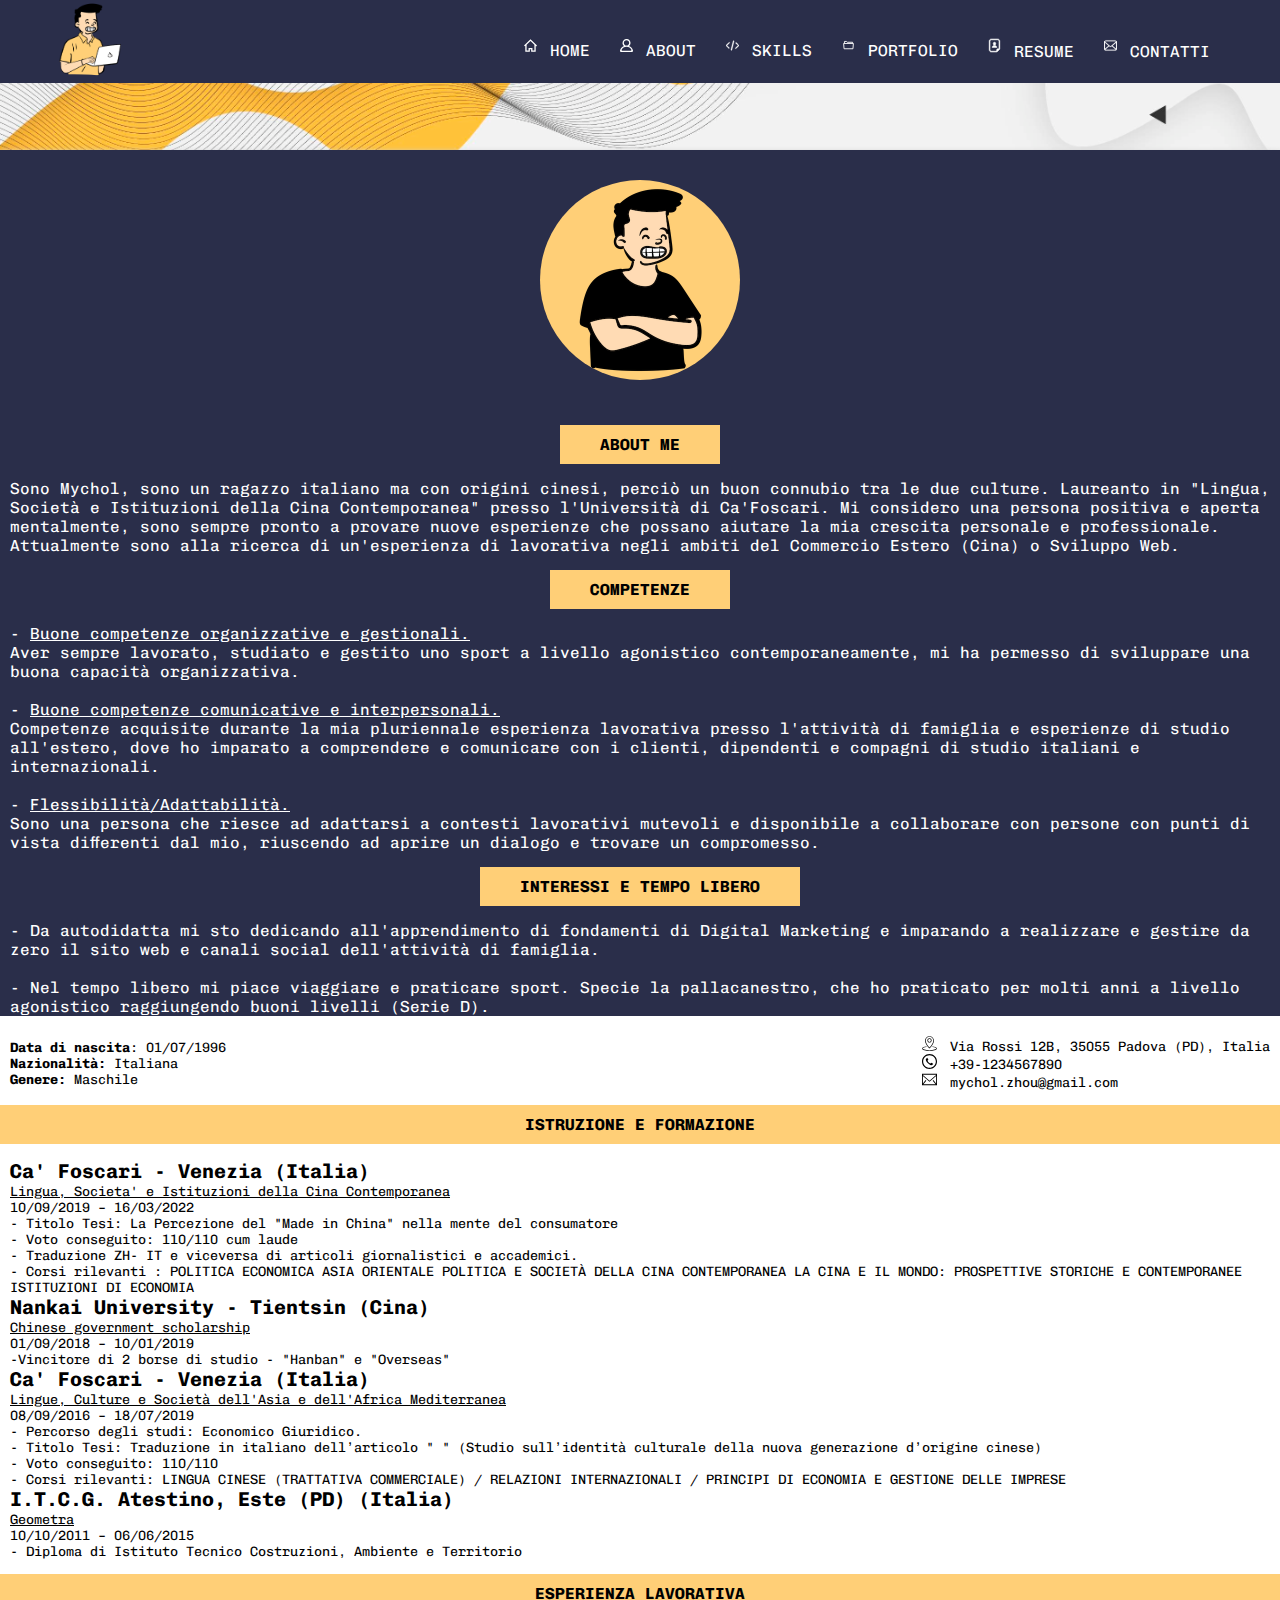
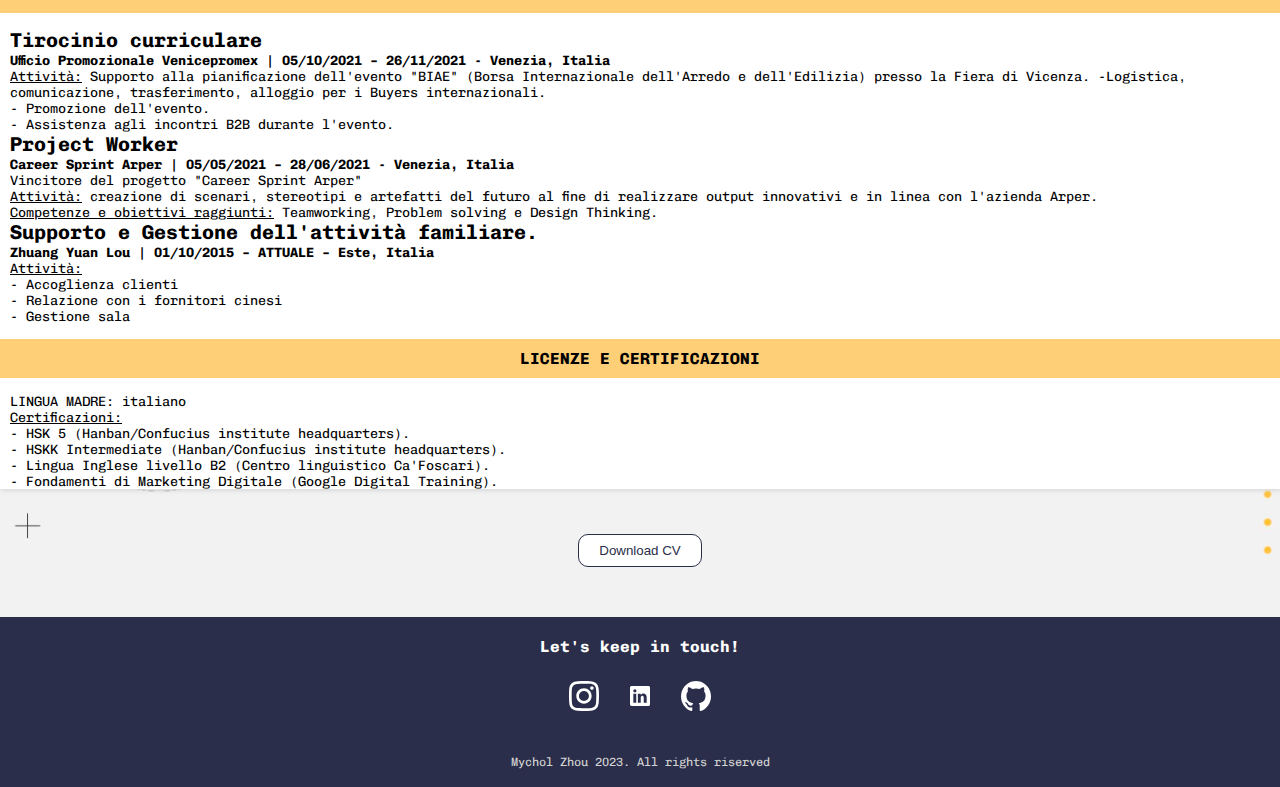
==== commit e3be5d69: "aggiunto nav bar a CV.html" ====
--- a/cv.html
+++ b/cv.html
@@ -22,6 +22,67 @@
   width: 100%;
   height: 100vh;
   z-index: -1;">
+
+<header>
+  <div class="header-content">
+    <a href="index.html">
+      <img class="logo" src="assets/img/favicon.png" alt="logo sito-web">
+    </a>
+    <ul class="header-menu">
+      <li>
+        <a href="index.html">
+          <svg class="icons" width="13px" height="13px" viewBox="0 -0.5 21 21" version="1.1" xmlns="http://www.w3.org/2000/svg" xmlns:xlink="http://www.w3.org/1999/xlink" fill="#ffffff" stroke="#ffffff">
+            <g id="SVGRepo_bgCarrier" stroke-width="0"/>
+            <g id="SVGRepo_tracerCarrier" stroke-linecap="round" stroke-linejoin="round"/>
+            <g id="SVGRepo_iconCarrier"> <title>home [#ffffff]</title> <desc>Created with Sketch.</desc> <defs> </defs> <g id="Page-1" stroke="none" stroke-width="1" fill="none" fill-rule="evenodd"> <g id="Dribbble-Light-Preview" transform="translate(-419.000000, -720.000000)" fill="#ffffff"> <g id="icons" transform="translate(56.000000, 160.000000)"> <path d="M379.79996,578 L376.649968,578 L376.649968,574 L370.349983,574 L370.349983,578 L367.19999,578 L367.19999,568.813 L373.489475,562.823 L379.79996,568.832 L379.79996,578 Z M381.899955,568.004 L381.899955,568 L381.899955,568 L373.502075,560 L363,569.992 L364.481546,571.406 L365.099995,570.813 L365.099995,580 L372.449978,580 L372.449978,576 L374.549973,576 L374.549973,580 L381.899955,580 L381.899955,579.997 L381.899955,570.832 L382.514204,571.416 L384.001,570.002 L381.899955,568.004 Z" id="home-[#ffffff]"> </path> </g> </g> </g> </g>
+            </svg>
+          Home
+        </a>
+      </li>
+      <li>
+        <a href="index.html#about">
+          <svg class="icons"viewBox="0 0 20 20" version="1.1" xmlns="http://www.w3.org/2000/svg" xmlns:xlink="http://www.w3.org/1999/xlink" fill="#ffffff"><g id="SVGRepo_bgCarrier" stroke-width="0"></g><g id="SVGRepo_tracerCarrier" stroke-linecap="round" stroke-linejoin="round"></g><g id="SVGRepo_iconCarrier"> <title>profile_round [#ffffff]</title> <desc>Created with Sketch.</desc> <defs> </defs> <g id="Page-1" stroke="none" stroke-width="1" fill="none" fill-rule="evenodd"> <g id="Dribbble-Light-Preview" transform="translate(-140.000000, -2159.000000)" fill="#ffffff"> <g id="icons" transform="translate(56.000000, 160.000000)"> <path d="M100.562548,2016.99998 L87.4381713,2016.99998 C86.7317804,2016.99998 86.2101535,2016.30298 86.4765813,2015.66198 C87.7127655,2012.69798 90.6169306,2010.99998 93.9998492,2010.99998 C97.3837885,2010.99998 100.287954,2012.69798 101.524138,2015.66198 C101.790566,2016.30298 101.268939,2016.99998 100.562548,2016.99998 M89.9166645,2004.99998 C89.9166645,2002.79398 91.7489936,2000.99998 93.9998492,2000.99998 C96.2517256,2000.99998 98.0830339,2002.79398 98.0830339,2004.99998 C98.0830339,2007.20598 96.2517256,2008.99998 93.9998492,2008.99998 C91.7489936,2008.99998 89.9166645,2007.20598 89.9166645,2004.99998 M103.955674,2016.63598 C103.213556,2013.27698 100.892265,2010.79798 97.837022,2009.67298 C99.4560048,2008.39598 100.400241,2006.33098 100.053171,2004.06998 C99.6509769,2001.44698 97.4235996,1999.34798 94.7348224,1999.04198 C91.0232075,1998.61898 87.8750721,2001.44898 87.8750721,2004.99998 C87.8750721,2006.88998 88.7692896,2008.57398 90.1636971,2009.67298 C87.1074334,2010.79798 84.7871636,2013.27698 84.044024,2016.63598 C83.7745338,2017.85698 84.7789973,2018.99998 86.0539717,2018.99998 L101.945727,2018.99998 C103.221722,2018.99998 104.226185,2017.85698 103.955674,2016.63598" id="profile_round-[#ffffff]"> </path> </g> </g> </g> </g></svg>
+          About 
+        </a>
+      </li> 
+      <li>
+        <a href="index.html#skills">
+          <svg class="icons" fill="#ffffff" viewBox="0 0 32 32" xmlns="http://www.w3.org/2000/svg" stroke="#ffffff" stroke-width="1.024"><g id="SVGRepo_bgCarrier" stroke-width="0"></g><g id="SVGRepo_tracerCarrier" stroke-linecap="round" stroke-linejoin="round"></g><g id="SVGRepo_iconCarrier"> <path d="M7.11,23.52l1.42-1.41C5.14,18.72,3.37,17,2.39,16L8.53,9.89A1,1,0,1,0,7.11,8.47L.29,15.29A1.05,1.05,0,0,0,0,16a1,1,0,0,0,.3.71Z"></path> <path d="M31.71,15.29c-.1-.09-6.82-6.82-6.82-6.82L23.48,9.89c3.38,3.38,5.15,5.16,6.13,6.09l-6.13,6.13a1,1,0,0,0,.7,1.71,1,1,0,0,0,.71-.3l6.82-6.81A1,1,0,0,0,32,16,1,1,0,0,0,31.71,15.29Z"></path> <path d="M13.27,27.91a1,1,0,0,0,1-.76L19.7,5.33a1,1,0,0,0-1.94-.48L12.3,26.67A1,1,0,0,0,13,27.88,1,1,0,0,0,13.27,27.91Z"></path> </g></svg>           
+           Skills
+        </a>
+      </li>
+
+      <li>
+        <a href="index.html#portfolio">
+          <svg class="icons" viewBox="0 0 64.00 64.00" xmlns="http://www.w3.org/2000/svg" fill="none" stroke="#ffffff" stroke-width="4.4799999999999995"><g id="SVGRepo_bgCarrier" stroke-width="0"></g><g id="SVGRepo_tracerCarrier" stroke-linecap="round" stroke-linejoin="round"></g><g id="SVGRepo_iconCarrier"><polygon points="54 48 10 48 8 22 56 22 54 48"></polygon><polyline points="12 22 12 12 22 12 26 16 52 16 52 22"></polyline></g></svg>
+           Portfolio
+        </a>
+      </li>
+
+      <li>
+        <a href="index.htmlcv.html" target="_blank">
+          <svg class="icons" height="15px" width="15px" version="1.1" id="_x32_" xmlns="http://www.w3.org/2000/svg" xmlns:xlink="http://www.w3.org/1999/xlink" viewBox="0 0 512 512" xml:space="preserve" fill="#ffffff" stroke="#ffffff" stroke-width="19.968"><g id="SVGRepo_bgCarrier" stroke-width="0"></g><g id="SVGRepo_tracerCarrier" stroke-linecap="round" stroke-linejoin="round"></g><g id="SVGRepo_iconCarrier"> <style type="text/css"> .st0{fill:#ffffff;} </style> <g> <path class="st0" d="M276.239,252.183c-6.37,2.127-13.165,3.308-20.239,3.308c-7.074,0-13.87-1.181-20.24-3.308 c-46.272,7.599-70.489,41.608-70.489,82.877H256h90.728C346.728,293.791,322.515,259.782,276.239,252.183z"></path> <path class="st0" d="M256,240.788c27.43,0,49.658-22.24,49.658-49.666v-14.087c0-27.426-22.228-49.659-49.658-49.659 c-27.43,0-49.658,22.233-49.658,49.659v14.087C206.342,218.548,228.57,240.788,256,240.788z"></path> <path class="st0" d="M378.4,0H133.582C86.234,0,47.7,38.542,47.7,85.899v340.22C47.7,473.476,86.234,512,133.582,512h205.695 h13.175l9.318-9.301l93.229-93.229l9.301-9.31v-13.174V85.899C464.3,38.542,425.766,0,378.4,0z M432.497,386.985H384.35 c-24.882,0-45.074,20.183-45.074,45.073v48.139H133.582c-29.866,0-54.078-24.221-54.078-54.078V85.899 c0-29.874,24.212-54.096,54.078-54.096H378.4c29.876,0,54.096,24.222,54.096,54.096V386.985z"></path> </g> </g></svg>
+          Resume
+        </a>
+      </li>
+      <li>
+        <a href="index.html#contatti">
+          <svg class="icons" height="15px" width="15px" version="1.1" id="_x32_" xmlns="http://www.w3.org/2000/svg" xmlns:xlink="http://www.w3.org/1999/xlink" viewBox="0 0 512 512" xml:space="preserve" fill="#ffffff" stroke="#ffffff" stroke-width="6.144"><g id="SVGRepo_bgCarrier" stroke-width="0"></g><g id="SVGRepo_tracerCarrier" stroke-linecap="round" stroke-linejoin="round"></g><g id="SVGRepo_iconCarrier"> <style type="text/css"> .st0{fill:#ffffff;} </style> <g> <path class="st0" d="M510.678,112.275c-2.308-11.626-7.463-22.265-14.662-31.054c-1.518-1.915-3.104-3.63-4.823-5.345 c-12.755-12.818-30.657-20.814-50.214-20.814H71.021c-19.557,0-37.395,7.996-50.21,20.814c-1.715,1.715-3.301,3.43-4.823,5.345 C8.785,90.009,3.63,100.649,1.386,112.275C0.464,116.762,0,121.399,0,126.087V385.92c0,9.968,2.114,19.55,5.884,28.203 c3.497,8.26,8.653,15.734,14.926,22.001c1.59,1.586,3.169,3.044,4.892,4.494c12.286,10.175,28.145,16.32,45.319,16.32h369.958 c17.18,0,33.108-6.145,45.323-16.384c1.718-1.386,3.305-2.844,4.891-4.43c6.27-6.267,11.425-13.741,14.994-22.001v-0.064 c3.769-8.653,5.812-18.171,5.812-28.138V126.087C512,121.399,511.543,116.762,510.678,112.275z M46.509,101.571 c6.345-6.338,14.866-10.175,24.512-10.175h369.958c9.646,0,18.242,3.837,24.512,10.175c1.122,1.129,2.179,2.387,3.112,3.637 L274.696,274.203c-5.348,4.687-11.954,7.002-18.696,7.002c-6.674,0-13.276-2.315-18.695-7.002L43.472,105.136 C44.33,103.886,45.387,102.7,46.509,101.571z M36.334,385.92V142.735L176.658,265.15L36.405,387.435 C36.334,386.971,36.334,386.449,36.334,385.92z M440.979,420.597H71.021c-6.281,0-12.158-1.651-17.174-4.552l147.978-128.959 l13.815,12.018c11.561,10.046,26.028,15.134,40.36,15.134c14.406,0,28.872-5.088,40.432-15.134l13.808-12.018l147.92,128.959 C453.137,418.946,447.26,420.597,440.979,420.597z M475.666,385.92c0,0.529,0,1.051-0.068,1.515L335.346,265.221L475.666,142.8 V385.92z"></path> </g> </g></svg>
+          Contatti
+        </a>
+      </li>
+    </ul>
+
+    <div class="icon-hamburger">
+      <span></span>
+      <span></span>
+      <span></span>
+    </div>
+
+  </div>
+
+  
+</header>
     
     <div class="container main-container">
       <div class="row">
--- a/css/style.css
+++ b/css/style.css
@@ -36,7 +36,7 @@
 .main-container {
   -webkit-box-shadow: 1px 1px 5px lightgray;
           box-shadow: 1px 1px 5px lightgray;
-  margin-top: 100px;
+  margin-top: 150px;
   margin-bottom: 45px;
 }
 
@@ -303,7 +303,7 @@
   -webkit-box-pack: center;
       -ms-flex-pack: center;
           justify-content: center;
-  padding-bottom: 200px;
+  padding-bottom: 340px;
   width: 100%;
 }
 .about .about-content {
@@ -359,7 +359,7 @@
   -webkit-box-shadow: 1px 1px 4px #2a2e4a;
           box-shadow: 1px 1px 4px #2a2e4a;
   border-radius: 20px;
-  margin-top: -230px;
+  margin-top: -330px;
   padding-bottom: 15px;
   z-index: 10;
   max-width: 1200px;
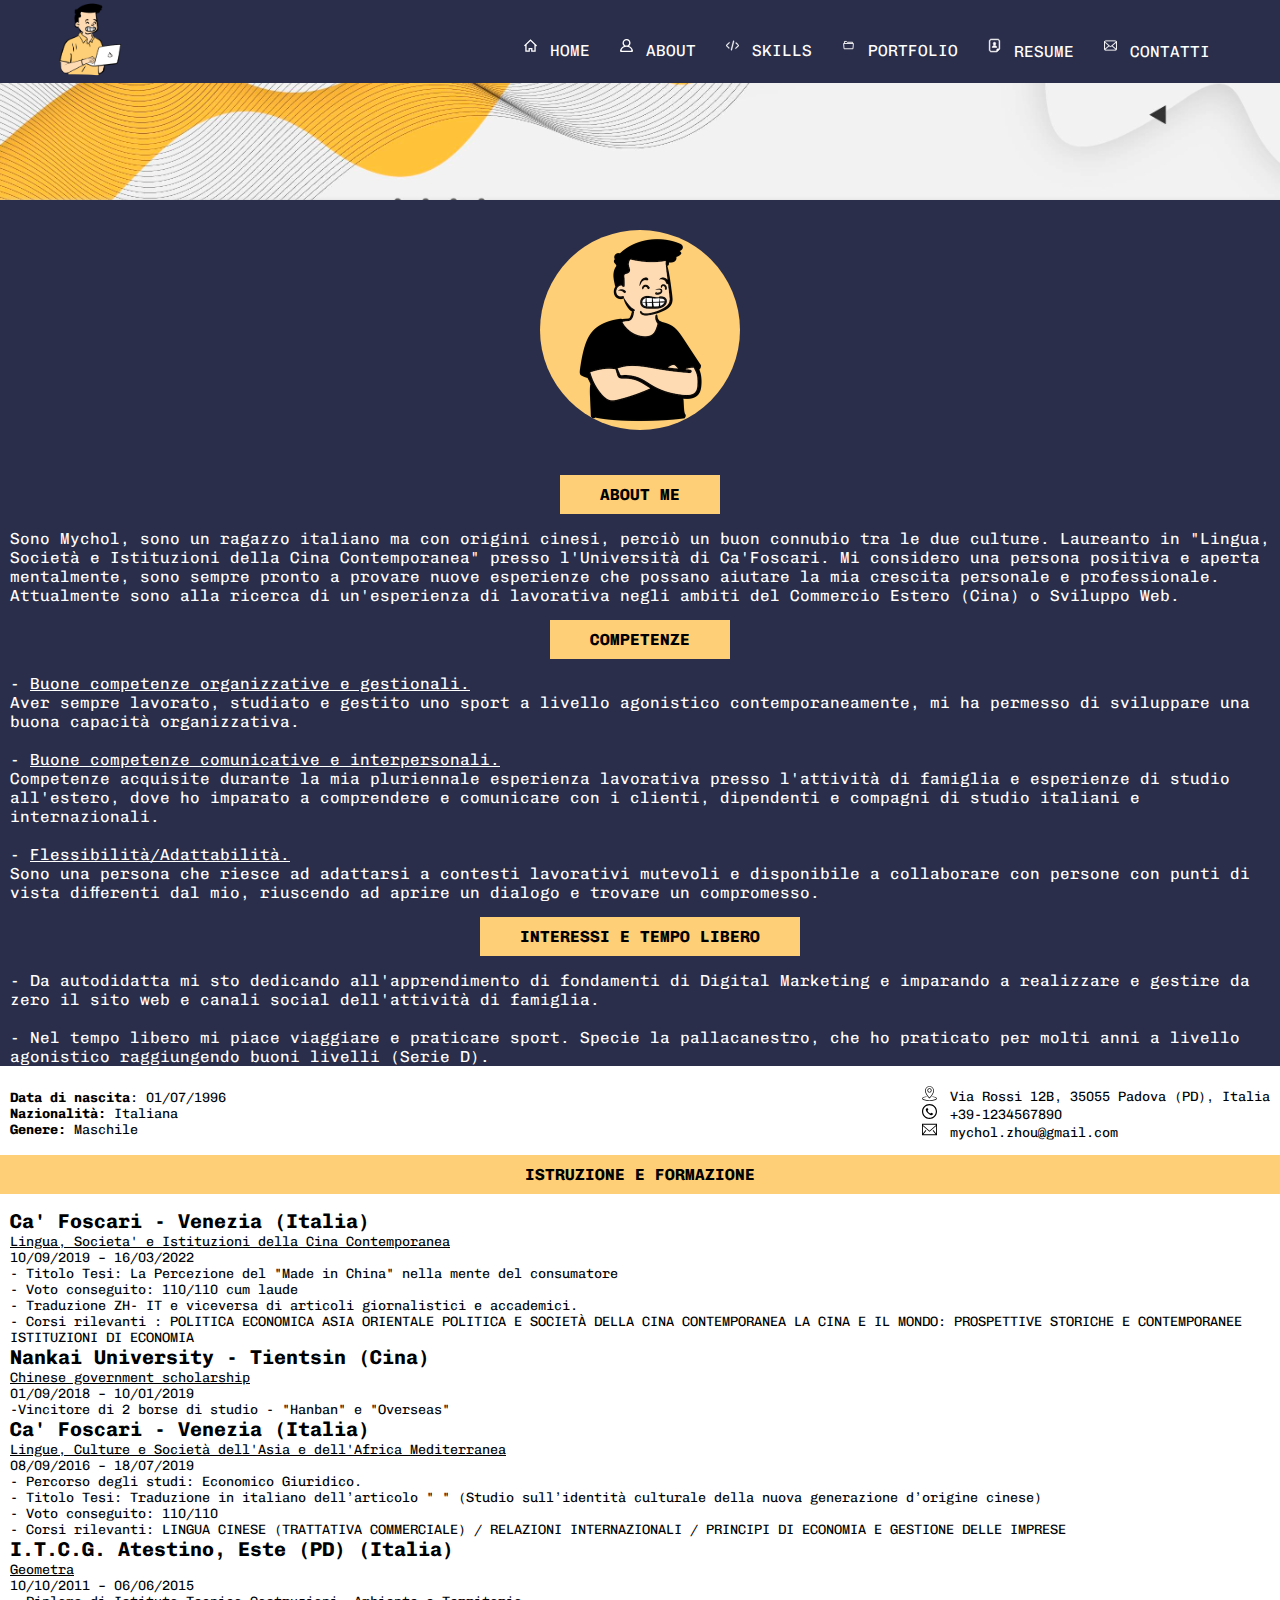
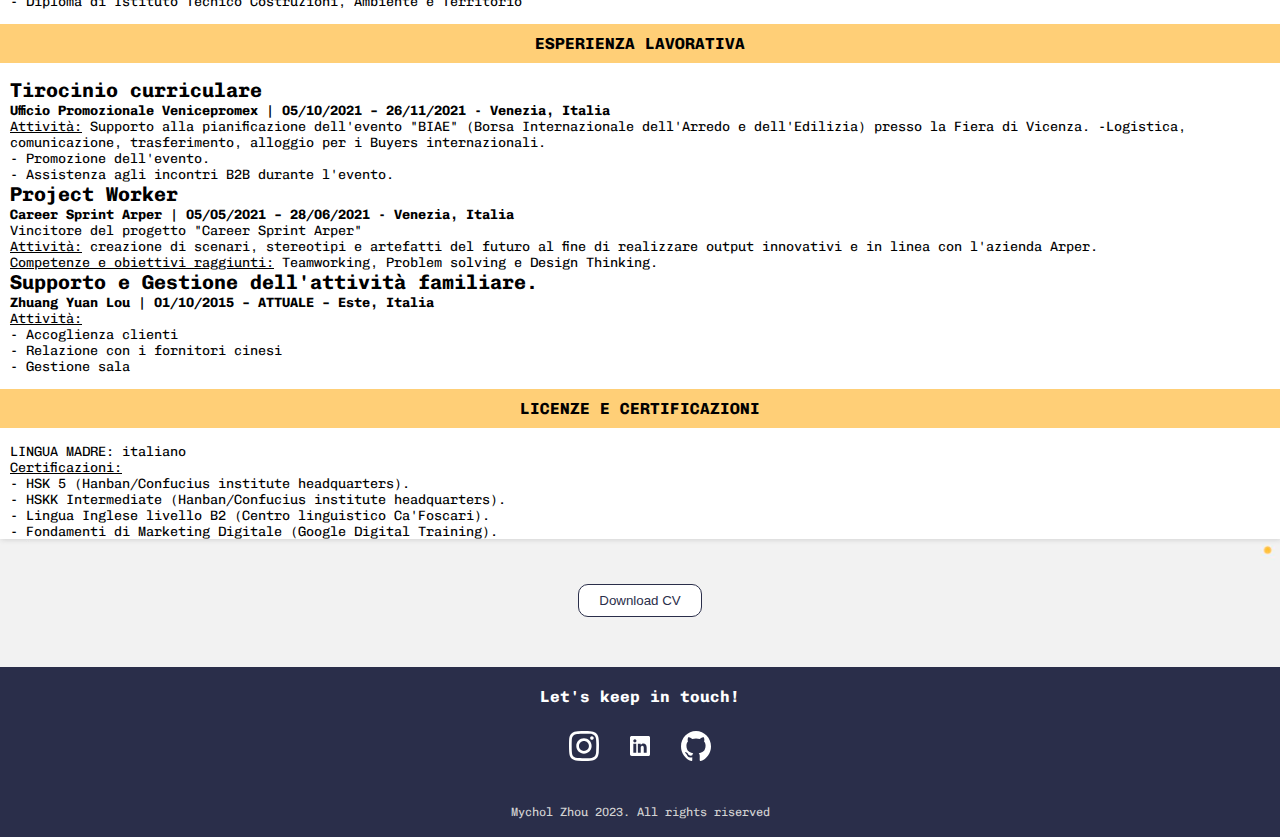
==== commit 81fd8b2f: "fixato problema relativo hamburger menu in cv.html" ====
--- a/cv.html
+++ b/cv.html
@@ -245,5 +245,6 @@
    
 </footer> 
     <script src="https://cdn.jsdelivr.net/npm/bootstrap@5.2.3/dist/js/bootstrap.bundle.min.js" integrity="sha384-kenU1KFdBIe4zVF0s0G1M5b4hcpxyD9F7jL+jjXkk+Q2h455rYXK/7HAuoJl+0I4" crossorigin="anonymous"></script>
+    <script src="assets/js/index.js"></script>
   </body>
 </html>--- a/css/style.css
+++ b/css/style.css
@@ -36,7 +36,7 @@
 .main-container {
   -webkit-box-shadow: 1px 1px 5px lightgray;
           box-shadow: 1px 1px 5px lightgray;
-  margin-top: 150px;
+  margin-top: 200px;
   margin-bottom: 45px;
 }
 
@@ -153,6 +153,9 @@
 
 /* Mobile Styles */
 @media only screen and (max-width: 400px) {
+  .main-container {
+    margin-top: 80px;
+  }
   .sx-section .info-cv-sx {
     display: block;
   }
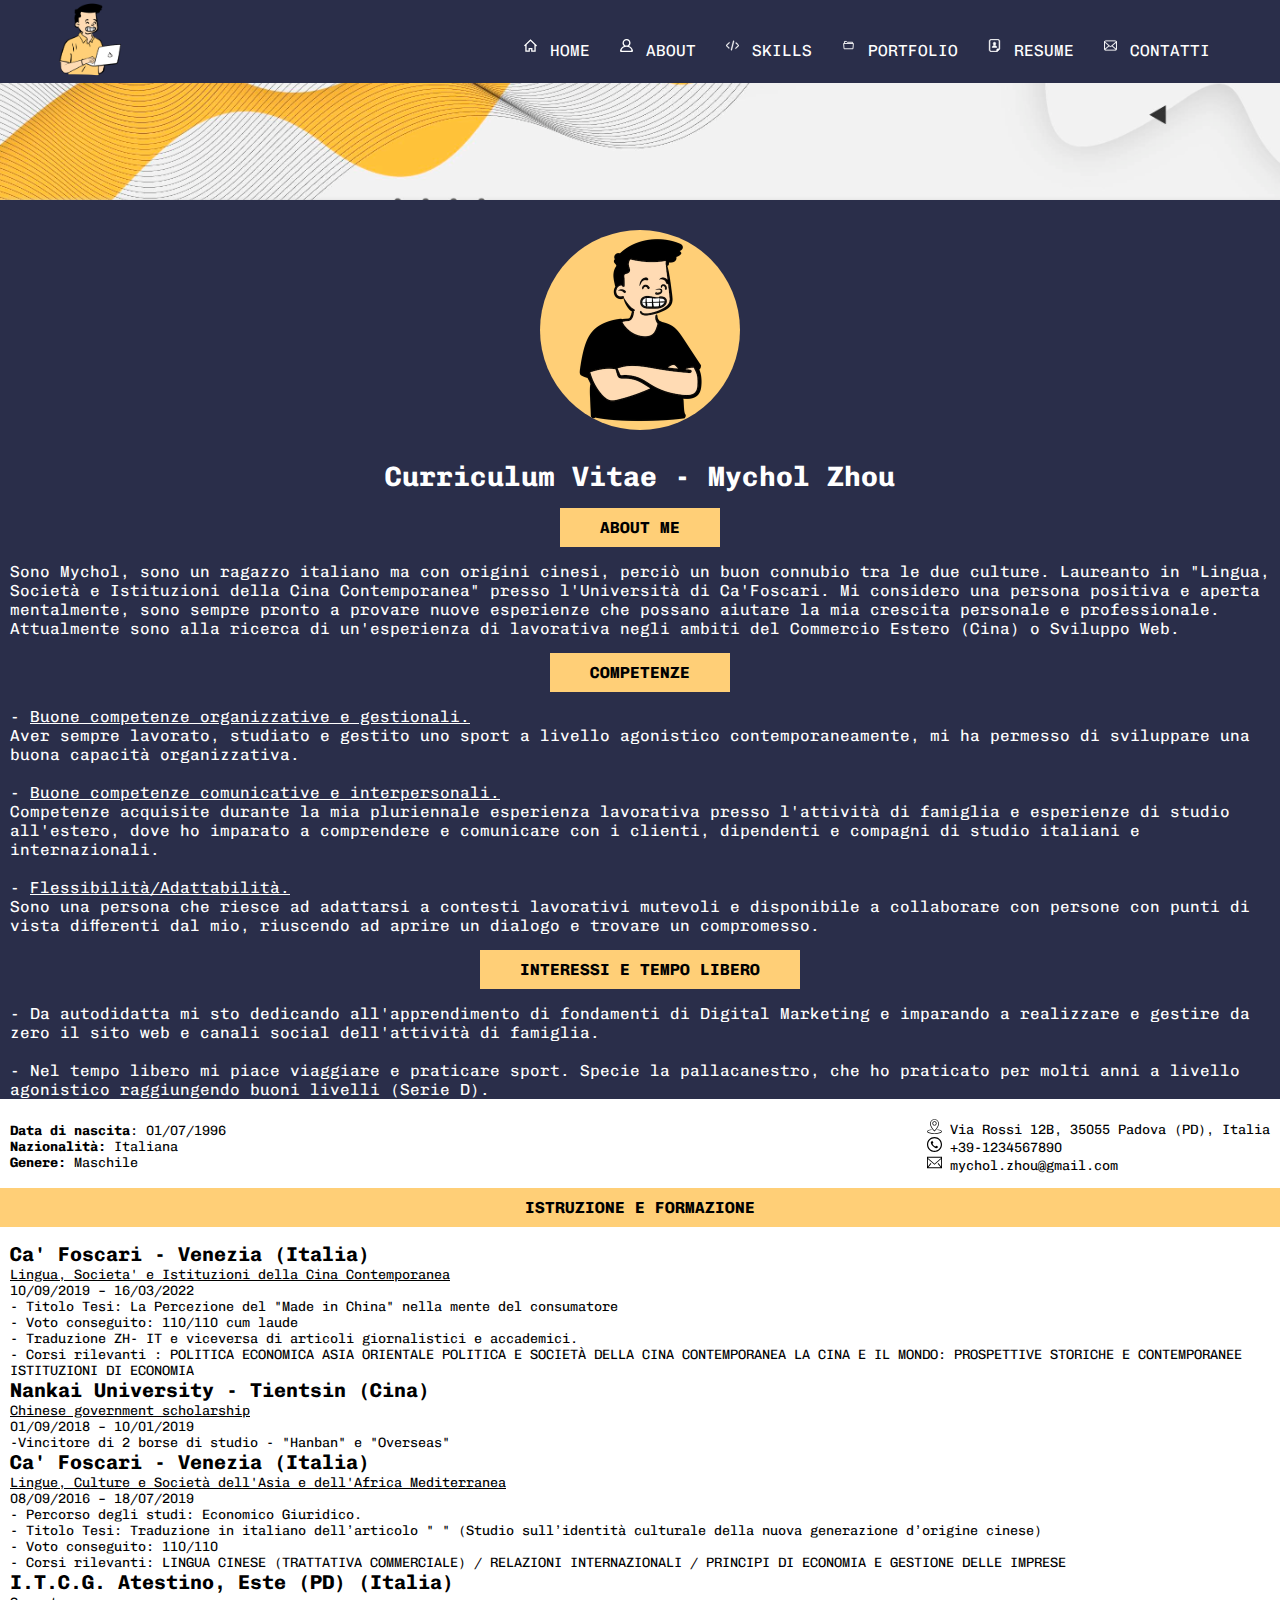
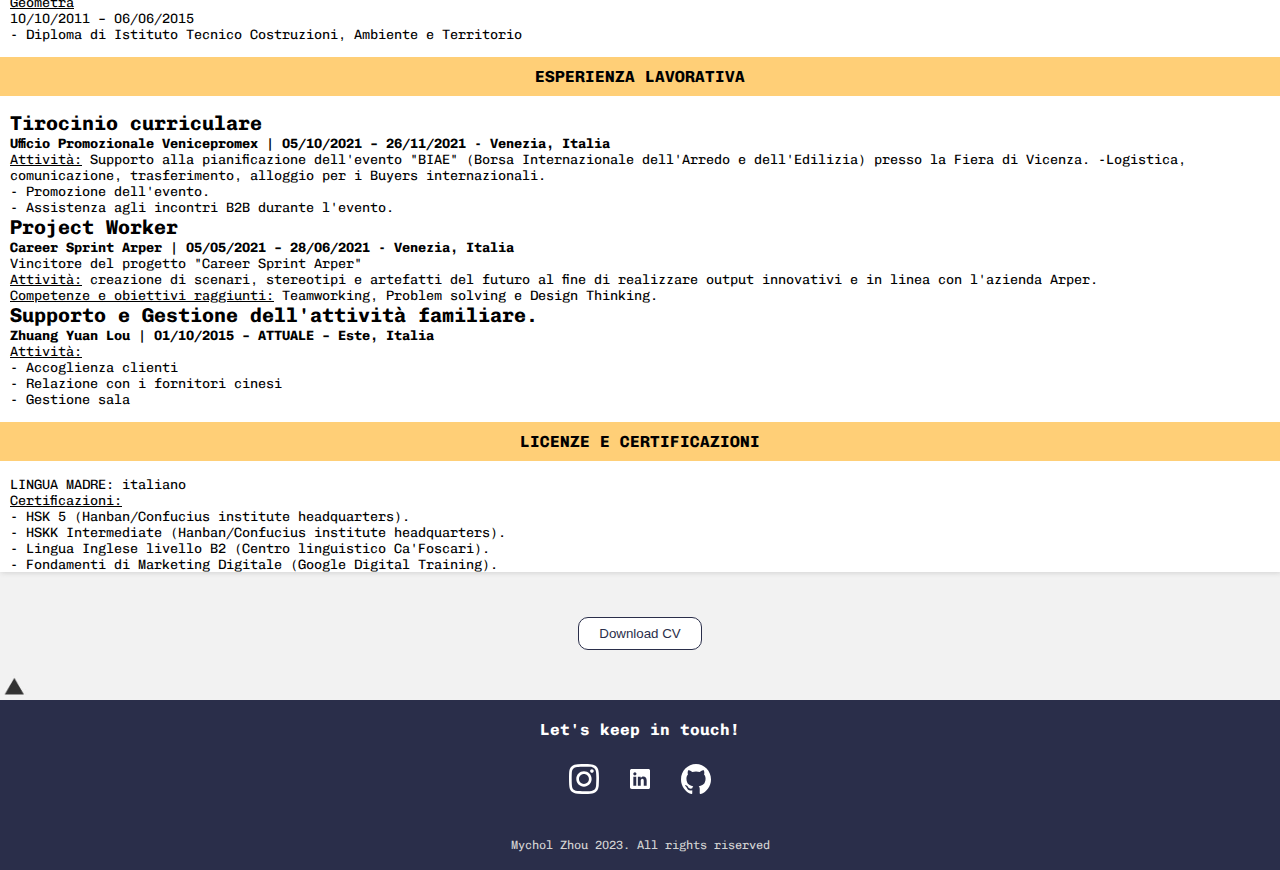
==== commit 96e1cd3a: "Sistemato h1, icon, favicon ecc..." ====
--- a/cv.html
+++ b/cv.html
@@ -3,9 +3,11 @@
   <head>
     <meta charset="utf-8">
     <meta name="viewport" content="width=device-width, initial-scale=1">
+    <meta name="description" content="Scopri il mio curriculum professionale e le mie competenze nel campo dello sviluppo web. Esperienze lavorative passate, istruzione, certificazioni e altre informazioni rilevanti sulla mia carriera professionale.">
+
     <title>Cv Mychol Zhou</title>
-    <link rel="stylesheet" href="css/style.css">
-    <link rel="icon" type="image/vnd.icon" href="/assets/img/favicon.png">
+    <link rel="stylesheet" href="assets/css/style.css">
+    <link rel="icon" type="image/vnd.icon" href="favicon.ico">
     <link href="https://cdn.jsdelivr.net/npm/bootstrap@5.2.3/dist/css/bootstrap.min.css" rel="stylesheet" integrity="sha384-rbsA2VBKQhggwzxH7pPCaAqO46MgnOM80zW1RWuH61DGLwZJEdK2Kadq2F9CUG65" crossorigin="anonymous">
 
 
@@ -26,48 +28,44 @@
 <header>
   <div class="header-content">
     <a href="index.html">
-      <img class="logo" src="assets/img/favicon.png" alt="logo sito-web">
+      <img class="logo" src="assets/img/illustrazione-1.png" alt="logo sito-web">
     </a>
     <ul class="header-menu">
       <li>
         <a href="index.html">
-          <svg class="icons" width="13px" height="13px" viewBox="0 -0.5 21 21" version="1.1" xmlns="http://www.w3.org/2000/svg" xmlns:xlink="http://www.w3.org/1999/xlink" fill="#ffffff" stroke="#ffffff">
-            <g id="SVGRepo_bgCarrier" stroke-width="0"/>
-            <g id="SVGRepo_tracerCarrier" stroke-linecap="round" stroke-linejoin="round"/>
-            <g id="SVGRepo_iconCarrier"> <title>home [#ffffff]</title> <desc>Created with Sketch.</desc> <defs> </defs> <g id="Page-1" stroke="none" stroke-width="1" fill="none" fill-rule="evenodd"> <g id="Dribbble-Light-Preview" transform="translate(-419.000000, -720.000000)" fill="#ffffff"> <g id="icons" transform="translate(56.000000, 160.000000)"> <path d="M379.79996,578 L376.649968,578 L376.649968,574 L370.349983,574 L370.349983,578 L367.19999,578 L367.19999,568.813 L373.489475,562.823 L379.79996,568.832 L379.79996,578 Z M381.899955,568.004 L381.899955,568 L381.899955,568 L373.502075,560 L363,569.992 L364.481546,571.406 L365.099995,570.813 L365.099995,580 L372.449978,580 L372.449978,576 L374.549973,576 L374.549973,580 L381.899955,580 L381.899955,579.997 L381.899955,570.832 L382.514204,571.416 L384.001,570.002 L381.899955,568.004 Z" id="home-[#ffffff]"> </path> </g> </g> </g> </g>
-            </svg>
+          <img class="icons" src="assets/icon/icon-home.svg" alt="icona home"/>
           Home
         </a>
       </li>
       <li>
-        <a href="index.html#about">
-          <svg class="icons"viewBox="0 0 20 20" version="1.1" xmlns="http://www.w3.org/2000/svg" xmlns:xlink="http://www.w3.org/1999/xlink" fill="#ffffff"><g id="SVGRepo_bgCarrier" stroke-width="0"></g><g id="SVGRepo_tracerCarrier" stroke-linecap="round" stroke-linejoin="round"></g><g id="SVGRepo_iconCarrier"> <title>profile_round [#ffffff]</title> <desc>Created with Sketch.</desc> <defs> </defs> <g id="Page-1" stroke="none" stroke-width="1" fill="none" fill-rule="evenodd"> <g id="Dribbble-Light-Preview" transform="translate(-140.000000, -2159.000000)" fill="#ffffff"> <g id="icons" transform="translate(56.000000, 160.000000)"> <path d="M100.562548,2016.99998 L87.4381713,2016.99998 C86.7317804,2016.99998 86.2101535,2016.30298 86.4765813,2015.66198 C87.7127655,2012.69798 90.6169306,2010.99998 93.9998492,2010.99998 C97.3837885,2010.99998 100.287954,2012.69798 101.524138,2015.66198 C101.790566,2016.30298 101.268939,2016.99998 100.562548,2016.99998 M89.9166645,2004.99998 C89.9166645,2002.79398 91.7489936,2000.99998 93.9998492,2000.99998 C96.2517256,2000.99998 98.0830339,2002.79398 98.0830339,2004.99998 C98.0830339,2007.20598 96.2517256,2008.99998 93.9998492,2008.99998 C91.7489936,2008.99998 89.9166645,2007.20598 89.9166645,2004.99998 M103.955674,2016.63598 C103.213556,2013.27698 100.892265,2010.79798 97.837022,2009.67298 C99.4560048,2008.39598 100.400241,2006.33098 100.053171,2004.06998 C99.6509769,2001.44698 97.4235996,1999.34798 94.7348224,1999.04198 C91.0232075,1998.61898 87.8750721,2001.44898 87.8750721,2004.99998 C87.8750721,2006.88998 88.7692896,2008.57398 90.1636971,2009.67298 C87.1074334,2010.79798 84.7871636,2013.27698 84.044024,2016.63598 C83.7745338,2017.85698 84.7789973,2018.99998 86.0539717,2018.99998 L101.945727,2018.99998 C103.221722,2018.99998 104.226185,2017.85698 103.955674,2016.63598" id="profile_round-[#ffffff]"> </path> </g> </g> </g> </g></svg>
+        <a href="#about">
+          <img class="icons" src="assets/icon/icon-about.svg" alt="icona about"/>
           About 
         </a>
       </li> 
       <li>
-        <a href="index.html#skills">
-          <svg class="icons" fill="#ffffff" viewBox="0 0 32 32" xmlns="http://www.w3.org/2000/svg" stroke="#ffffff" stroke-width="1.024"><g id="SVGRepo_bgCarrier" stroke-width="0"></g><g id="SVGRepo_tracerCarrier" stroke-linecap="round" stroke-linejoin="round"></g><g id="SVGRepo_iconCarrier"> <path d="M7.11,23.52l1.42-1.41C5.14,18.72,3.37,17,2.39,16L8.53,9.89A1,1,0,1,0,7.11,8.47L.29,15.29A1.05,1.05,0,0,0,0,16a1,1,0,0,0,.3.71Z"></path> <path d="M31.71,15.29c-.1-.09-6.82-6.82-6.82-6.82L23.48,9.89c3.38,3.38,5.15,5.16,6.13,6.09l-6.13,6.13a1,1,0,0,0,.7,1.71,1,1,0,0,0,.71-.3l6.82-6.81A1,1,0,0,0,32,16,1,1,0,0,0,31.71,15.29Z"></path> <path d="M13.27,27.91a1,1,0,0,0,1-.76L19.7,5.33a1,1,0,0,0-1.94-.48L12.3,26.67A1,1,0,0,0,13,27.88,1,1,0,0,0,13.27,27.91Z"></path> </g></svg>           
+        <a href="#skills">
+          <img class="icons" src="assets/icon/icon-skills.svg" alt="icona skills"/>
            Skills
         </a>
       </li>
 
       <li>
-        <a href="index.html#portfolio">
-          <svg class="icons" viewBox="0 0 64.00 64.00" xmlns="http://www.w3.org/2000/svg" fill="none" stroke="#ffffff" stroke-width="4.4799999999999995"><g id="SVGRepo_bgCarrier" stroke-width="0"></g><g id="SVGRepo_tracerCarrier" stroke-linecap="round" stroke-linejoin="round"></g><g id="SVGRepo_iconCarrier"><polygon points="54 48 10 48 8 22 56 22 54 48"></polygon><polyline points="12 22 12 12 22 12 26 16 52 16 52 22"></polyline></g></svg>
+        <a href="#portfolio">
+          <img class="icons" src="assets/icon/icon-portfolio.svg" alt="icona portfolio"/>
            Portfolio
         </a>
       </li>
 
       <li>
-        <a href="index.htmlcv.html" target="_blank">
-          <svg class="icons" height="15px" width="15px" version="1.1" id="_x32_" xmlns="http://www.w3.org/2000/svg" xmlns:xlink="http://www.w3.org/1999/xlink" viewBox="0 0 512 512" xml:space="preserve" fill="#ffffff" stroke="#ffffff" stroke-width="19.968"><g id="SVGRepo_bgCarrier" stroke-width="0"></g><g id="SVGRepo_tracerCarrier" stroke-linecap="round" stroke-linejoin="round"></g><g id="SVGRepo_iconCarrier"> <style type="text/css"> .st0{fill:#ffffff;} </style> <g> <path class="st0" d="M276.239,252.183c-6.37,2.127-13.165,3.308-20.239,3.308c-7.074,0-13.87-1.181-20.24-3.308 c-46.272,7.599-70.489,41.608-70.489,82.877H256h90.728C346.728,293.791,322.515,259.782,276.239,252.183z"></path> <path class="st0" d="M256,240.788c27.43,0,49.658-22.24,49.658-49.666v-14.087c0-27.426-22.228-49.659-49.658-49.659 c-27.43,0-49.658,22.233-49.658,49.659v14.087C206.342,218.548,228.57,240.788,256,240.788z"></path> <path class="st0" d="M378.4,0H133.582C86.234,0,47.7,38.542,47.7,85.899v340.22C47.7,473.476,86.234,512,133.582,512h205.695 h13.175l9.318-9.301l93.229-93.229l9.301-9.31v-13.174V85.899C464.3,38.542,425.766,0,378.4,0z M432.497,386.985H384.35 c-24.882,0-45.074,20.183-45.074,45.073v48.139H133.582c-29.866,0-54.078-24.221-54.078-54.078V85.899 c0-29.874,24.212-54.096,54.078-54.096H378.4c29.876,0,54.096,24.222,54.096,54.096V386.985z"></path> </g> </g></svg>
+        <a href="cv.html" target="_blank">
+          <img class="icons" src="assets/icon/icon-resume.svg" alt="icona portfolio"/>
           Resume
         </a>
       </li>
       <li>
-        <a href="index.html#contatti">
-          <svg class="icons" height="15px" width="15px" version="1.1" id="_x32_" xmlns="http://www.w3.org/2000/svg" xmlns:xlink="http://www.w3.org/1999/xlink" viewBox="0 0 512 512" xml:space="preserve" fill="#ffffff" stroke="#ffffff" stroke-width="6.144"><g id="SVGRepo_bgCarrier" stroke-width="0"></g><g id="SVGRepo_tracerCarrier" stroke-linecap="round" stroke-linejoin="round"></g><g id="SVGRepo_iconCarrier"> <style type="text/css"> .st0{fill:#ffffff;} </style> <g> <path class="st0" d="M510.678,112.275c-2.308-11.626-7.463-22.265-14.662-31.054c-1.518-1.915-3.104-3.63-4.823-5.345 c-12.755-12.818-30.657-20.814-50.214-20.814H71.021c-19.557,0-37.395,7.996-50.21,20.814c-1.715,1.715-3.301,3.43-4.823,5.345 C8.785,90.009,3.63,100.649,1.386,112.275C0.464,116.762,0,121.399,0,126.087V385.92c0,9.968,2.114,19.55,5.884,28.203 c3.497,8.26,8.653,15.734,14.926,22.001c1.59,1.586,3.169,3.044,4.892,4.494c12.286,10.175,28.145,16.32,45.319,16.32h369.958 c17.18,0,33.108-6.145,45.323-16.384c1.718-1.386,3.305-2.844,4.891-4.43c6.27-6.267,11.425-13.741,14.994-22.001v-0.064 c3.769-8.653,5.812-18.171,5.812-28.138V126.087C512,121.399,511.543,116.762,510.678,112.275z M46.509,101.571 c6.345-6.338,14.866-10.175,24.512-10.175h369.958c9.646,0,18.242,3.837,24.512,10.175c1.122,1.129,2.179,2.387,3.112,3.637 L274.696,274.203c-5.348,4.687-11.954,7.002-18.696,7.002c-6.674,0-13.276-2.315-18.695-7.002L43.472,105.136 C44.33,103.886,45.387,102.7,46.509,101.571z M36.334,385.92V142.735L176.658,265.15L36.405,387.435 C36.334,386.971,36.334,386.449,36.334,385.92z M440.979,420.597H71.021c-6.281,0-12.158-1.651-17.174-4.552l147.978-128.959 l13.815,12.018c11.561,10.046,26.028,15.134,40.36,15.134c14.406,0,28.872-5.088,40.432-15.134l13.808-12.018l147.92,128.959 C453.137,418.946,447.26,420.597,440.979,420.597z M475.666,385.92c0,0.529,0,1.051-0.068,1.515L335.346,265.221L475.666,142.8 V385.92z"></path> </g> </g></svg>
+        <a href="#contatti">
+          <img class="icons" src="assets/icon/icon-contatti.svg" alt="icona contatti"/>
           Contatti
         </a>
       </li>
@@ -80,15 +78,13 @@
     </div>
 
   </div>
-
-  
 </header>
-    
+
     <div class="container main-container">
       <div class="row">
         <div class="sx-section col-md-5">
           <img src="assets/img/illustrazione-2.png" alt="illustrazione 2">
-
+          <h1>Curriculum Vitae - Mychol Zhou</h1>
           <div class="info-cv-sx">
             <div class="geralita">
             <p><b>Data di nascita</b>: 01/07/1996</p>
@@ -98,13 +94,13 @@
 
             <div class="contatti">
               <p>
-                <svg viewBox="0 0 1024 1024" fill="#000000" class="icon" version="1.1" xmlns="http://www.w3.org/2000/svg"><g id="SVGRepo_bgCarrier" stroke-width="0"></g><g id="SVGRepo_tracerCarrier" stroke-linecap="round" stroke-linejoin="round"></g><g id="SVGRepo_iconCarrier"><path d="M512 1012.8c-253.6 0-511.2-54.4-511.2-158.4 0-92.8 198.4-131.2 283.2-143.2h3.2c12 0 22.4 8.8 24 20.8 0.8 6.4-0.8 12.8-4.8 17.6-4 4.8-9.6 8.8-16 9.6-176.8 25.6-242.4 72-242.4 96 0 44.8 180.8 110.4 463.2 110.4s463.2-65.6 463.2-110.4c0-24-66.4-70.4-244.8-96-6.4-0.8-12-4-16-9.6-4-4.8-5.6-11.2-4.8-17.6 1.6-12 12-20.8 24-20.8h3.2c85.6 12 285.6 50.4 285.6 143.2 0.8 103.2-256 158.4-509.6 158.4z m-16.8-169.6c-12-11.2-288.8-272.8-288.8-529.6 0-168 136.8-304.8 304.8-304.8S816 145.6 816 313.6c0 249.6-276.8 517.6-288.8 528.8l-16 16-16-15.2zM512 56.8c-141.6 0-256.8 115.2-256.8 256.8 0 200.8 196 416 256.8 477.6 61.6-63.2 257.6-282.4 257.6-477.6C768.8 172.8 653.6 56.8 512 56.8z m0 392.8c-80 0-144.8-64.8-144.8-144.8S432 160 512 160c80 0 144.8 64.8 144.8 144.8 0 80-64.8 144.8-144.8 144.8zM512 208c-53.6 0-96.8 43.2-96.8 96.8S458.4 401.6 512 401.6c53.6 0 96.8-43.2 96.8-96.8S564.8 208 512 208z" fill=""></path></g></svg>
+                <img class="icon" src="assets/icon/icon-address.svg" alt="logo indirizzo">
                 Via Rossi 12B, 35055 Padova (PD), Italia</p>
               <p>
-                <svg fill="#000000" version="1.1" id="Layer_1" xmlns="http://www.w3.org/2000/svg" xmlns:xlink="http://www.w3.org/1999/xlink" viewBox="0 0 512 512" enable-background="new 0 0 512 512" xml:space="preserve"><g id="SVGRepo_bgCarrier" stroke-width="0"></g><g id="SVGRepo_tracerCarrier" stroke-linecap="round" stroke-linejoin="round"></g><g id="SVGRepo_iconCarrier"> <path d="M256,0C114.609,0,0,114.609,0,256s114.609,256,256,256s256-114.609,256-256S397.391,0,256,0z M256,472 c-119.297,0-216-96.703-216-216S136.703,40,256,40s216,96.703,216,216S375.297,472,256,472z"></path> <path d="M327.125,383.969c5.703,0.016,56.875-37.828,56.875-42.656s-57.266-40.906-62.219-40.906s-21.578,19.938-26.062,22.156 c-4.5,2.219-32.5,1.422-63.703-29.781c-31.219-31.188-41.875-67.109-41.875-72.75s26.031-23.062,26.75-27.156 S182.578,128,176.891,128S128,180.5,128,184.875s3.953,60.656,75.219,131.906S321.422,383.938,327.125,383.969z"></path> </g></svg>
+                <img class="icon" src="assets/icon/icon-whatsapp.svg" alt="logo whatsapp">
                 +39-1234567890</p>
               <p>
-                <svg fill="#000000" viewBox="0 0 1920 1920" xmlns="http://www.w3.org/2000/svg"><g id="SVGRepo_bgCarrier" stroke-width="0"></g><g id="SVGRepo_tracerCarrier" stroke-linecap="round" stroke-linejoin="round"></g><g id="SVGRepo_iconCarrier"> <path d="M0 1694.235h1920V226H0v1468.235ZM112.941 376.664V338.94H1807.06v37.723L960 1111.233l-847.059-734.57ZM1807.06 526.198v950.513l-351.134-438.89-88.32 70.475 378.353 472.998H174.042l378.353-472.998-88.32-70.475-351.134 438.89V526.198L960 1260.768l847.059-734.57Z" fill-rule="evenodd"></path> </g></svg>
+                <img class="icon" src="assets/icon/icon-email.svg" alt="logo email">
                 mychol.zhou@gmail.com</p>
             </div>
           </div>
@@ -142,13 +138,13 @@
 
               <div class="contatti">
                 <p>
-                  <svg viewBox="0 0 1024 1024" fill="#000000" class="icon" version="1.1" xmlns="http://www.w3.org/2000/svg"><g id="SVGRepo_bgCarrier" stroke-width="0"></g><g id="SVGRepo_tracerCarrier" stroke-linecap="round" stroke-linejoin="round"></g><g id="SVGRepo_iconCarrier"><path d="M512 1012.8c-253.6 0-511.2-54.4-511.2-158.4 0-92.8 198.4-131.2 283.2-143.2h3.2c12 0 22.4 8.8 24 20.8 0.8 6.4-0.8 12.8-4.8 17.6-4 4.8-9.6 8.8-16 9.6-176.8 25.6-242.4 72-242.4 96 0 44.8 180.8 110.4 463.2 110.4s463.2-65.6 463.2-110.4c0-24-66.4-70.4-244.8-96-6.4-0.8-12-4-16-9.6-4-4.8-5.6-11.2-4.8-17.6 1.6-12 12-20.8 24-20.8h3.2c85.6 12 285.6 50.4 285.6 143.2 0.8 103.2-256 158.4-509.6 158.4z m-16.8-169.6c-12-11.2-288.8-272.8-288.8-529.6 0-168 136.8-304.8 304.8-304.8S816 145.6 816 313.6c0 249.6-276.8 517.6-288.8 528.8l-16 16-16-15.2zM512 56.8c-141.6 0-256.8 115.2-256.8 256.8 0 200.8 196 416 256.8 477.6 61.6-63.2 257.6-282.4 257.6-477.6C768.8 172.8 653.6 56.8 512 56.8z m0 392.8c-80 0-144.8-64.8-144.8-144.8S432 160 512 160c80 0 144.8 64.8 144.8 144.8 0 80-64.8 144.8-144.8 144.8zM512 208c-53.6 0-96.8 43.2-96.8 96.8S458.4 401.6 512 401.6c53.6 0 96.8-43.2 96.8-96.8S564.8 208 512 208z" fill=""></path></g></svg>
+                  <img class="icon" src="assets/icon/icon-address.svg" alt="logo indirizzo">
                   Via Rossi 12B, 35055 Padova (PD), Italia</p>
                 <p>
-                  <svg fill="#000000" version="1.1" id="Layer_1" xmlns="http://www.w3.org/2000/svg" xmlns:xlink="http://www.w3.org/1999/xlink" viewBox="0 0 512 512" enable-background="new 0 0 512 512" xml:space="preserve"><g id="SVGRepo_bgCarrier" stroke-width="0"></g><g id="SVGRepo_tracerCarrier" stroke-linecap="round" stroke-linejoin="round"></g><g id="SVGRepo_iconCarrier"> <path d="M256,0C114.609,0,0,114.609,0,256s114.609,256,256,256s256-114.609,256-256S397.391,0,256,0z M256,472 c-119.297,0-216-96.703-216-216S136.703,40,256,40s216,96.703,216,216S375.297,472,256,472z"></path> <path d="M327.125,383.969c5.703,0.016,56.875-37.828,56.875-42.656s-57.266-40.906-62.219-40.906s-21.578,19.938-26.062,22.156 c-4.5,2.219-32.5,1.422-63.703-29.781c-31.219-31.188-41.875-67.109-41.875-72.75s26.031-23.062,26.75-27.156 S182.578,128,176.891,128S128,180.5,128,184.875s3.953,60.656,75.219,131.906S321.422,383.938,327.125,383.969z"></path> </g></svg>
+                  <img class="icon" src="assets/icon/icon-whatsapp.svg" alt="logo whatsapp">
                   +39-1234567890</p>
                 <p>
-                  <svg fill="#000000" viewBox="0 0 1920 1920" xmlns="http://www.w3.org/2000/svg"><g id="SVGRepo_bgCarrier" stroke-width="0"></g><g id="SVGRepo_tracerCarrier" stroke-linecap="round" stroke-linejoin="round"></g><g id="SVGRepo_iconCarrier"> <path d="M0 1694.235h1920V226H0v1468.235ZM112.941 376.664V338.94H1807.06v37.723L960 1111.233l-847.059-734.57ZM1807.06 526.198v950.513l-351.134-438.89-88.32 70.475 378.353 472.998H174.042l378.353-472.998-88.32-70.475-351.134 438.89V526.198L960 1260.768l847.059-734.57Z" fill-rule="evenodd"></path> </g></svg>
+                  <img class="icon" src="assets/icon/icon-email.svg" alt="logo email">
                   mychol.zhou@gmail.com</p>
               </div>
 
@@ -193,7 +189,6 @@
                    <span>Competenze e obiettivi raggiunti:</span> Teamworking, Problem solving e Design Thinking.
                   </p>
 
-
                   <h3>Supporto e Gestione dell'attività familiare.</h3>
                 <p> <b>Zhuang Yuan Lou | 01/10/2015 – ATTUALE – Este, Italia</b>  <br>
                    <span>Attività:</span> <br>
@@ -202,8 +197,6 @@
                    - Gestione sala <br> 
                   </p>
 
-
-                  
                   <h2>LICENZE E CERTIFICAZIONI</h2>
                   <p> LINGUA MADRE: italiano <br>
                     <span>Certificazioni:</span> <br>
@@ -228,15 +221,14 @@
       <div class="social">
         <h3>Let's keep in touch!</h3>
         <div>
-          <a href="https://www.instagram.com/mychol_zhou/" target="_blank">
-            <svg class="logo-social" viewBox="0 0 20 20" version="1.1" xmlns="http://www.w3.org/2000/svg" xmlns:xlink="http://www.w3.org/1999/xlink" fill="#ffffff" stroke="#ffffff"><g id="SVGRepo_bgCarrier" stroke-width="0"></g><g id="SVGRepo_tracerCarrier" stroke-linecap="round" stroke-linejoin="round"></g><g id="SVGRepo_iconCarrier"> <title>instagram [#167]</title> <desc>Created with Sketch.</desc> <defs> </defs> <g id="Page-1" stroke="none" stroke-width="1" fill="none" fill-rule="evenodd"> <g id="Dribbble-Light-Preview" transform="translate(-340.000000, -7439.000000)" fill="#ffffff"> <g id="icons" transform="translate(56.000000, 160.000000)"> <path d="M289.869652,7279.12273 C288.241769,7279.19618 286.830805,7279.5942 285.691486,7280.72871 C284.548187,7281.86918 284.155147,7283.28558 284.081514,7284.89653 C284.035742,7285.90201 283.768077,7293.49818 284.544207,7295.49028 C285.067597,7296.83422 286.098457,7297.86749 287.454694,7298.39256 C288.087538,7298.63872 288.809936,7298.80547 289.869652,7298.85411 C298.730467,7299.25511 302.015089,7299.03674 303.400182,7295.49028 C303.645956,7294.859 303.815113,7294.1374 303.86188,7293.08031 C304.26686,7284.19677 303.796207,7282.27117 302.251908,7280.72871 C301.027016,7279.50685 299.5862,7278.67508 289.869652,7279.12273 M289.951245,7297.06748 C288.981083,7297.0238 288.454707,7296.86201 288.103459,7296.72603 C287.219865,7296.3826 286.556174,7295.72155 286.214876,7294.84312 C285.623823,7293.32944 285.819846,7286.14023 285.872583,7284.97693 C285.924325,7283.83745 286.155174,7282.79624 286.959165,7281.99226 C287.954203,7280.99968 289.239792,7280.51332 297.993144,7280.90837 C299.135448,7280.95998 300.179243,7281.19026 300.985224,7281.99226 C301.980262,7282.98483 302.473801,7284.28014 302.071806,7292.99991 C302.028024,7293.96767 301.865833,7294.49274 301.729513,7294.84312 C300.829003,7297.15085 298.757333,7297.47145 289.951245,7297.06748 M298.089663,7283.68956 C298.089663,7284.34665 298.623998,7284.88065 299.283709,7284.88065 C299.943419,7284.88065 300.47875,7284.34665 300.47875,7283.68956 C300.47875,7283.03248 299.943419,7282.49847 299.283709,7282.49847 C298.623998,7282.49847 298.089663,7283.03248 298.089663,7283.68956 M288.862673,7288.98792 C288.862673,7291.80286 291.150266,7294.08479 293.972194,7294.08479 C296.794123,7294.08479 299.081716,7291.80286 299.081716,7288.98792 C299.081716,7286.17298 296.794123,7283.89205 293.972194,7283.89205 C291.150266,7283.89205 288.862673,7286.17298 288.862673,7288.98792 M290.655732,7288.98792 C290.655732,7287.16159 292.140329,7285.67967 293.972194,7285.67967 C295.80406,7285.67967 297.288657,7287.16159 297.288657,7288.98792 C297.288657,7290.81525 295.80406,7292.29716 293.972194,7292.29716 C292.140329,7292.29716 290.655732,7290.81525 290.655732,7288.98792" id="instagram-[#167]"> </path> </g> </g> </g> </g></svg>
+          <a class="logo-social" href="https://www.instagram.com/mychol_zhou/" target="_blank">
+            <img class="logo-social" src="assets/icon/icon-instagram.svg" alt="icona instagram">
           </a>
-
           <a href="https://www.linkedin.com/in/mycholzhou/" target="_blank">
-            <svg class="logo-social" viewBox="0 0 24 24" fill="none" xmlns="http://www.w3.org/2000/svg"><g id="SVGRepo_bgCarrier" stroke-width="0"></g><g id="SVGRepo_tracerCarrier" stroke-linecap="round" stroke-linejoin="round"></g><g id="SVGRepo_iconCarrier"> <path d="M18.72 3.99997H5.37C5.19793 3.99191 5.02595 4.01786 4.86392 4.07635C4.70189 4.13484 4.55299 4.22471 4.42573 4.34081C4.29848 4.45692 4.19537 4.59699 4.12232 4.75299C4.04927 4.909 4.0077 5.07788 4 5.24997V18.63C4.01008 18.9901 4.15766 19.3328 4.41243 19.5875C4.6672 19.8423 5.00984 19.9899 5.37 20H18.72C19.0701 19.9844 19.4002 19.8322 19.6395 19.5761C19.8788 19.32 20.0082 18.9804 20 18.63V5.24997C20.0029 5.08247 19.9715 4.91616 19.9078 4.76122C19.8441 4.60629 19.7494 4.466 19.6295 4.34895C19.5097 4.23191 19.3672 4.14059 19.2108 4.08058C19.0544 4.02057 18.8874 3.99314 18.72 3.99997ZM9 17.34H6.67V10.21H9V17.34ZM7.89 9.12997C7.72741 9.13564 7.5654 9.10762 7.41416 9.04768C7.26291 8.98774 7.12569 8.89717 7.01113 8.78166C6.89656 8.66615 6.80711 8.5282 6.74841 8.37647C6.6897 8.22474 6.66301 8.06251 6.67 7.89997C6.66281 7.73567 6.69004 7.57169 6.74995 7.41854C6.80986 7.26538 6.90112 7.12644 7.01787 7.01063C7.13463 6.89481 7.2743 6.80468 7.42793 6.74602C7.58157 6.68735 7.74577 6.66145 7.91 6.66997C8.07259 6.66431 8.2346 6.69232 8.38584 6.75226C8.53709 6.8122 8.67431 6.90277 8.78887 7.01828C8.90344 7.13379 8.99289 7.27174 9.05159 7.42347C9.1103 7.5752 9.13699 7.73743 9.13 7.89997C9.13719 8.06427 9.10996 8.22825 9.05005 8.3814C8.99014 8.53456 8.89888 8.6735 8.78213 8.78931C8.66537 8.90513 8.5257 8.99526 8.37207 9.05392C8.21843 9.11259 8.05423 9.13849 7.89 9.12997ZM17.34 17.34H15V13.44C15 12.51 14.67 11.87 13.84 11.87C13.5822 11.8722 13.3313 11.9541 13.1219 12.1045C12.9124 12.2549 12.7546 12.4664 12.67 12.71C12.605 12.8926 12.5778 13.0865 12.59 13.28V17.34H10.29V10.21H12.59V11.21C12.7945 10.8343 13.0988 10.5225 13.4694 10.3089C13.84 10.0954 14.2624 9.98848 14.69 9.99997C16.2 9.99997 17.34 11 17.34 13.13V17.34Z" fill="#ffffff"></path> </g></svg>
+            <img class="logo-social" src="assets/icon/icon-linkedin.svg" alt="logo linkedin">
           </a>
           <a href="https://github.com/mychol96" target="_blank">
-            <svg class="logo-social" viewBox="0 0 20 20" version="1.1" xmlns="http://www.w3.org/2000/svg" xmlns:xlink="http://www.w3.org/1999/xlink" fill="#ffffff"><g id="SVGRepo_bgCarrier" stroke-width="0"></g><g id="SVGRepo_tracerCarrier" stroke-linecap="round" stroke-linejoin="round"></g><g id="SVGRepo_iconCarrier"> <title>github [#142]</title> <desc>Created with Sketch.</desc> <defs> </defs> <g id="Page-1" stroke="none" stroke-width="1" fill="none" fill-rule="evenodd"> <g id="Dribbble-Light-Preview" transform="translate(-140.000000, -7559.000000)" fill="#ffffff"> <g id="icons" transform="translate(56.000000, 160.000000)"> <path d="M94,7399 C99.523,7399 104,7403.59 104,7409.253 C104,7413.782 101.138,7417.624 97.167,7418.981 C96.66,7419.082 96.48,7418.762 96.48,7418.489 C96.48,7418.151 96.492,7417.047 96.492,7415.675 C96.492,7414.719 96.172,7414.095 95.813,7413.777 C98.04,7413.523 100.38,7412.656 100.38,7408.718 C100.38,7407.598 99.992,7406.684 99.35,7405.966 C99.454,7405.707 99.797,7404.664 99.252,7403.252 C99.252,7403.252 98.414,7402.977 96.505,7404.303 C95.706,7404.076 94.85,7403.962 94,7403.958 C93.15,7403.962 92.295,7404.076 91.497,7404.303 C89.586,7402.977 88.746,7403.252 88.746,7403.252 C88.203,7404.664 88.546,7405.707 88.649,7405.966 C88.01,7406.684 87.619,7407.598 87.619,7408.718 C87.619,7412.646 89.954,7413.526 92.175,7413.785 C91.889,7414.041 91.63,7414.493 91.54,7415.156 C90.97,7415.418 89.522,7415.871 88.63,7414.304 C88.63,7414.304 88.101,7413.319 87.097,7413.247 C87.097,7413.247 86.122,7413.234 87.029,7413.87 C87.029,7413.87 87.684,7414.185 88.139,7415.37 C88.139,7415.37 88.726,7417.2 91.508,7416.58 C91.513,7417.437 91.522,7418.245 91.522,7418.489 C91.522,7418.76 91.338,7419.077 90.839,7418.982 C86.865,7417.627 84,7413.783 84,7409.253 C84,7403.59 88.478,7399 94,7399" id="github-[#142]"> </path> </g> </g> </g> </g></svg>
+            <img class="logo-social" src="assets/icon/icon-github.svg" alt="logo github">
           </a>
         </div>
 
--- a/assets/css/style.css
+++ b/assets/css/style.css
@@ -0,0 +1,932 @@
+* {
+  -webkit-box-sizing: border-box;
+          box-sizing: border-box;
+  margin: 0;
+  padding: 0;
+}
+
+body {
+  font-family: "Chivo Mono", monospace;
+}
+
+.download-container {
+  display: -webkit-box;
+  display: -ms-flexbox;
+  display: flex;
+  -webkit-box-pack: end;
+      -ms-flex-pack: end;
+          justify-content: flex-end;
+  width: 100%;
+  max-width: 1400px;
+}
+.download-container a .download-btn {
+  padding: 8px 20px;
+  border-radius: 10px;
+  border: 1px solid #2a2e4a;
+  background-color: white;
+  color: #2a2e4a;
+  -webkit-transition: 0.3s;
+  transition: 0.3s;
+}
+.download-container a .download-btn:hover {
+  color: #2a2e4a;
+  background-color: #ffcf77;
+}
+
+.main-container {
+  -webkit-box-shadow: 1px 1px 5px lightgray;
+          box-shadow: 1px 1px 5px lightgray;
+  margin-top: 200px;
+  margin-bottom: 45px;
+}
+
+.sx-section {
+  background-color: #2a2e4a;
+  display: -webkit-box;
+  display: -ms-flexbox;
+  display: flex;
+  -webkit-box-orient: vertical;
+  -webkit-box-direction: normal;
+      -ms-flex-direction: column;
+          flex-direction: column;
+  -webkit-box-align: center;
+      -ms-flex-align: center;
+          align-items: center;
+}
+.sx-section img {
+  width: 200px;
+  height: 200px;
+  margin: 30px;
+  background-color: #ffcf77;
+  border-radius: 100%;
+  -o-object-fit: contain;
+     object-fit: contain;
+  -o-object-position: center;
+     object-position: center;
+}
+.sx-section .info-cv-sx {
+  background-color: white;
+  width: 100%;
+  display: -webkit-box;
+  display: -ms-flexbox;
+  display: flex;
+  padding-top: 10px;
+  margin-bottom: 10px;
+  border-radius: 10px;
+  display: none;
+}
+.sx-section .info-cv-sx .geralita p {
+  color: black;
+}
+.sx-section .info-cv-sx .contatti p {
+  color: black;
+}
+.sx-section .info-cv-sx .contatti svg {
+  width: 15px;
+  height: 15px;
+  margin-right: 5px;
+}
+.sx-section h1 {
+  color: white;
+  font-size: 1.75em;
+}
+.sx-section h2 {
+  background-color: #ffcf77;
+  color: black;
+  padding: 10px 40px;
+  font-size: 1em;
+  margin: 15px;
+}
+.sx-section p {
+  color: white;
+  padding: 0 10px 0 10px;
+}
+.sx-section p span {
+  text-decoration: underline;
+  font-size: 1em;
+}
+
+.dx-section {
+  background-color: white;
+}
+.dx-section .info-cv {
+  padding-top: 20px;
+  display: -webkit-box;
+  display: -ms-flexbox;
+  display: flex;
+  -webkit-box-pack: justify;
+      -ms-flex-pack: justify;
+          justify-content: space-between;
+  -webkit-box-align: center;
+      -ms-flex-align: center;
+          align-items: center;
+}
+.dx-section .contatti svg {
+  width: 15px;
+  height: 15px;
+  margin-right: 5px;
+}
+.dx-section h2 {
+  text-align: center;
+  background-color: #ffcf77;
+  color: black;
+  padding: 10px 40px;
+  font-size: 1em;
+  margin: 15px auto;
+}
+.dx-section h3 {
+  margin-left: 10px;
+  font-size: 20px;
+}
+.dx-section p {
+  font-size: 0.85em;
+  color: black;
+  padding: 0 10px 0 10px;
+}
+.dx-section p span {
+  text-decoration: underline;
+  font-size: 1em;
+}
+
+footer {
+  width: 100%;
+}
+footer .social {
+  width: 100%;
+}
+
+/* Mobile Styles */
+@media only screen and (max-width: 400px) {
+  .main-container {
+    margin-top: 80px;
+  }
+  .sx-section .info-cv-sx {
+    display: block;
+  }
+  .dx-section .info-cv {
+    display: none;
+  }
+}
+/* Tablet Styles */
+@media only screen and (min-width: 401px) and (max-width: 767px) {
+  .sx-section .info-cv-sx {
+    display: block;
+  }
+  .dx-section .info-cv {
+    display: none;
+  }
+}
+.hero {
+  position: relative;
+  top: 86px;
+  left: 0;
+  right: 0;
+  display: -webkit-box;
+  display: -ms-flexbox;
+  display: flex;
+  -webkit-box-pack: center;
+      -ms-flex-pack: center;
+          justify-content: center;
+  -webkit-box-align: center;
+      -ms-flex-align: center;
+          align-items: center;
+  width: 100%;
+  height: 100vh;
+}
+.hero .hero-container {
+  margin: 0 auto;
+  width: 100%;
+  max-width: 1200px;
+  display: -webkit-box;
+  display: -ms-flexbox;
+  display: flex;
+  -ms-flex-pack: distribute;
+      justify-content: space-around;
+  -webkit-box-align: center;
+      -ms-flex-align: center;
+          align-items: center;
+  margin-top: -80px;
+}
+.hero .hero-container .about-me {
+  display: -webkit-box;
+  display: -ms-flexbox;
+  display: flex;
+  -webkit-box-pack: center;
+      -ms-flex-pack: center;
+          justify-content: center;
+  -webkit-box-align: center;
+      -ms-flex-align: center;
+          align-items: center;
+  -webkit-box-orient: vertical;
+  -webkit-box-direction: normal;
+      -ms-flex-direction: column;
+          flex-direction: column;
+  color: black;
+  font-family: "Chivo Mono", monospace;
+}
+.hero .hero-container .about-me h1 {
+  font-size: 35px;
+  font-weight: 500;
+}
+.hero .hero-container .about-me h1 span {
+  font-size: 18px;
+  color: #ffcf77;
+  background-color: white;
+  padding: 5px;
+}
+.hero .hero-container .img-container img {
+  -o-object-fit: contain;
+     object-fit: contain;
+  -o-object-position: center;
+     object-position: center;
+  height: 400px;
+  width: 400px;
+  border-radius: 100%;
+  border: 1px solid #ffcf77;
+  background-color: #ffcf77;
+}
+
+/* Mobile Styles */
+@media only screen and (max-width: 400px) {
+  .hero .hero-container {
+    -webkit-box-orient: vertical;
+    -webkit-box-direction: normal;
+        -ms-flex-direction: column;
+            flex-direction: column;
+  }
+  .hero .hero-container .about-me {
+    display: -webkit-box;
+    display: -ms-flexbox;
+    display: flex;
+    -webkit-box-orient: vertical;
+    -webkit-box-direction: normal;
+        -ms-flex-direction: column;
+            flex-direction: column;
+    -webkit-box-align: center;
+        -ms-flex-align: center;
+            align-items: center;
+  }
+  .hero .hero-container .about-me h1 {
+    font-size: 1.3em;
+  }
+  .hero .hero-container .about-me h1 span {
+    font-size: 0.75em;
+  }
+  .hero .hero-container .img-container {
+    padding-top: 0;
+  }
+  .hero .hero-container .img-container img {
+    max-width: 250px;
+    max-height: 250px;
+  }
+}
+/* Tablet Styles */
+@media only screen and (min-width: 401px) and (max-width: 960px) {
+  .hero-container {
+    -webkit-box-orient: vertical;
+    -webkit-box-direction: normal;
+        -ms-flex-direction: column;
+            flex-direction: column;
+  }
+  .img-container {
+    margin-top: 40px;
+  }
+}
+/* Desktop Styles */
+@media only screen and (min-width: 961px) {
+  .about-me h1 {
+    font-size: 36px;
+    font-weight: 500;
+  }
+  .about-me h1 span {
+    font-size: small;
+  }
+}
+.about {
+  background-color: #2a2e4a;
+  display: -webkit-box;
+  display: -ms-flexbox;
+  display: flex;
+  -webkit-box-pack: center;
+      -ms-flex-pack: center;
+          justify-content: center;
+  padding-bottom: 340px;
+  width: 100%;
+}
+.about .about-content {
+  display: -webkit-box;
+  display: -ms-flexbox;
+  display: flex;
+  -webkit-box-orient: vertical;
+  -webkit-box-direction: normal;
+      -ms-flex-direction: column;
+          flex-direction: column;
+  -webkit-box-pack: start;
+      -ms-flex-pack: start;
+          justify-content: flex-start;
+  max-width: 1000px;
+  margin: 0 auto;
+  color: white;
+  padding: 60px;
+  text-align: justify;
+}
+.about .about-content a {
+  scroll-margin-top: 120px;
+}
+.about .about-content span {
+  margin-top: -5px;
+  margin-bottom: 15px;
+  height: 3px;
+  width: 50px;
+  display: block;
+  background-color: #ffcf77;
+}
+.about .about-content p {
+  font-size: 1.2em;
+}
+
+/* Mobile Styles */
+@media only screen and (max-width: 400px) {
+  .about .about-content p {
+    text-align: start;
+    font-size: 0.85rem;
+  }
+}
+/* Tablet Styles */
+@media only screen and (min-width: 401px) and (max-width: 960px) {
+  .about .about-content p {
+    text-align: start;
+    font-size: 0.95rem;
+    text-align: justify;
+  }
+}
+/* Desktop Styles */
+.skills {
+  background-color: white;
+  -webkit-box-shadow: 1px 1px 4px #2a2e4a;
+          box-shadow: 1px 1px 4px #2a2e4a;
+  border-radius: 20px;
+  margin-top: -330px;
+  padding-bottom: 15px;
+  z-index: 10;
+  max-width: 1200px;
+  width: calc(100% - 40px);
+}
+.skills .skills-container {
+  display: -webkit-box;
+  display: -ms-flexbox;
+  display: flex;
+  -webkit-box-orient: vertical;
+  -webkit-box-direction: normal;
+      -ms-flex-direction: column;
+          flex-direction: column;
+  -webkit-box-pack: start;
+      -ms-flex-pack: start;
+          justify-content: flex-start;
+  padding: 20px;
+  height: 100%;
+  max-width: 1000px;
+  margin: 0 auto;
+}
+.skills .skills-container a {
+  scroll-margin-top: 120px;
+}
+.skills span {
+  margin-top: -5px;
+  height: 3px;
+  width: 50px;
+  display: block;
+  background-color: #ffcf77;
+}
+.skills .skills-content {
+  display: -webkit-box;
+  display: -ms-flexbox;
+  display: flex;
+  -webkit-box-orient: vertical;
+  -webkit-box-direction: normal;
+      -ms-flex-direction: column;
+          flex-direction: column;
+  max-width: 1500px;
+  font-size: 12px;
+  padding: 0 40px 40px 40px;
+}
+.skills .skills-content .languages-learned {
+  display: grid;
+  grid-template-columns: 1fr 1fr;
+}
+.skills .skills-content .languages-learning {
+  display: grid;
+  grid-template-columns: 1fr 1fr;
+}
+.skills .skills-content svg {
+  width: 60px;
+}
+
+.skills-title {
+  display: block;
+  font-size: 18px;
+  font-weight: 500;
+  margin-bottom: 40px;
+  text-transform: uppercase;
+  text-align: center;
+  width: 100%;
+}
+
+.language {
+  display: -webkit-box;
+  display: -ms-flexbox;
+  display: flex;
+  -webkit-box-orient: vertical;
+  -webkit-box-direction: normal;
+      -ms-flex-direction: column;
+          flex-direction: column;
+  -webkit-box-align: center;
+      -ms-flex-align: center;
+          align-items: center;
+}
+.language p {
+  padding: 7px;
+}
+
+/* Mobile Styles */
+@media only screen and (max-width: 400px) {
+  .skills .skills-container {
+    margin-left: 20px;
+  }
+  .skills .skills-content svg {
+    width: 40px;
+  }
+}
+/* Tablet Styles */
+@media only screen and (min-width: 401px) and (max-width: 960px) {
+  .skills .skills-container {
+    margin-left: 22px;
+  }
+}
+/* Desktop Styles */
+@media only screen and (min-width: 961px) {
+  .skills .skills-container {
+    padding: 30px 60px;
+  }
+}
+.portfolio {
+  display: -webkit-box;
+  display: -ms-flexbox;
+  display: flex;
+  -webkit-box-align: center;
+      -ms-flex-align: center;
+          align-items: center;
+  -webkit-box-orient: vertical;
+  -webkit-box-direction: normal;
+      -ms-flex-direction: column;
+          flex-direction: column;
+  width: 100%;
+  margin-bottom: 100px;
+}
+.portfolio .portfolio-container {
+  display: -webkit-box;
+  display: -ms-flexbox;
+  display: flex;
+  -webkit-box-orient: vertical;
+  -webkit-box-direction: normal;
+      -ms-flex-direction: column;
+          flex-direction: column;
+  -webkit-box-pack: start;
+      -ms-flex-pack: start;
+          justify-content: flex-start;
+  max-width: 1000px;
+  width: 100%;
+}
+.portfolio .portfolio-container a {
+  scroll-margin-top: 50px;
+}
+.portfolio .portfolio-container h2 {
+  width: 100%;
+  max-width: 1000px;
+  padding-top: 75px;
+  padding-left: 60px;
+}
+.portfolio .portfolio-container span {
+  margin-left: 60px;
+  margin-top: -5px;
+  margin-bottom: 50px;
+  height: 3px;
+  width: 50px;
+  display: block;
+  background-color: #ffcf77;
+}
+.portfolio .portfolio-container p {
+  margin-left: 60px;
+  margin-right: 60px;
+  text-align: justify;
+}
+
+.projects {
+  display: grid;
+  grid-template-columns: 1fr 1fr;
+  padding: 50px;
+  width: 100%;
+  max-width: 1200px;
+  margin-top: 70px;
+  gap: 50px;
+}
+.projects div:nth-child(1) {
+  background-color: #eddcda;
+}
+.projects div:nth-child(2) {
+  background-color: #7a64f5;
+}
+.projects div:nth-child(3) {
+  background-color: #e5989b;
+}
+.projects div:nth-child(4) {
+  background-color: #98cae5;
+}
+.projects .project {
+  display: -webkit-box;
+  display: -ms-flexbox;
+  display: flex;
+  -webkit-box-orient: vertical;
+  -webkit-box-direction: normal;
+      -ms-flex-direction: column;
+          flex-direction: column;
+  -webkit-box-align: center;
+      -ms-flex-align: center;
+          align-items: center;
+  -webkit-box-pack: center;
+      -ms-flex-pack: center;
+          justify-content: center;
+  color: white;
+  text-transform: uppercase;
+  font-size: 20px;
+  height: 300px;
+  -webkit-box-shadow: 1px 1px 5px #2a2e4a;
+          box-shadow: 1px 1px 5px #2a2e4a;
+  background-color: lightgray;
+  -webkit-transition: background-color 0.4s ease-in-out;
+  transition: background-color 0.4s ease-in-out;
+}
+.projects .project:hover {
+  background-color: gray;
+}
+.projects .project:hover > .button-link {
+  opacity: 1;
+  -webkit-transition: opacity 0.4s ease-in-out;
+  transition: opacity 0.4s ease-in-out;
+}
+.projects .project > .button-link {
+  opacity: 0;
+  color: white;
+  text-decoration: none;
+  border: 2px solid #ffcf77;
+  padding: 10px 25px;
+  border-radius: 30px;
+  -webkit-transition: background-color 0.4s ease-in-out, -webkit-transform 0.4s ease-in-out;
+  transition: background-color 0.4s ease-in-out, -webkit-transform 0.4s ease-in-out;
+  transition: transform 0.4s ease-in-out, background-color 0.4s ease-in-out;
+  transition: transform 0.4s ease-in-out, background-color 0.4s ease-in-out, -webkit-transform 0.4s ease-in-out;
+}
+.projects .project > .button-link:hover {
+  background-color: #ffcf77;
+}
+.projects .project p {
+  margin-top: 50px;
+}
+
+/* Mobile Styles */
+@media only screen and (max-width: 425px) {
+  .portfolio .portfolio-container p {
+    font-size: 0.85em;
+  }
+  .projects {
+    padding: 0;
+    grid-template-columns: 1fr;
+  }
+  .projects .project {
+    margin-left: 20px;
+    margin-right: 20px;
+    height: 200px;
+  }
+}
+/* Tablet Styles */
+@media only screen and (min-width: 426px) and (max-width: 960px) {
+  .projects {
+    grid-template-columns: 1fr;
+    padding: 10px;
+  }
+  .projects .project {
+    margin-left: 40px;
+    margin-right: 40px;
+    height: 300px;
+  }
+}
+/* Desktop Styles */
+@media only screen and (min-width: 961px) {
+  .projects {
+    grid-template-columns: 1fr 1fr;
+  }
+  .projects .project {
+    margin: 0 10px 0 10px;
+    height: 250px;
+  }
+}
+footer {
+  margin-top: 50px;
+  display: -webkit-box;
+  display: -ms-flexbox;
+  display: flex;
+  -webkit-box-orient: vertical;
+  -webkit-box-direction: normal;
+      -ms-flex-direction: column;
+          flex-direction: column;
+  -webkit-box-align: center;
+      -ms-flex-align: center;
+          align-items: center;
+}
+footer .contatti {
+  background-color: white;
+  -webkit-box-shadow: 1px 1px 5px lightgray;
+          box-shadow: 1px 1px 5px lightgray;
+  border-radius: 10px;
+  display: -webkit-box;
+  display: -ms-flexbox;
+  display: flex;
+  -webkit-box-orient: vertical;
+  -webkit-box-direction: normal;
+      -ms-flex-direction: column;
+          flex-direction: column;
+  -webkit-box-pack: start;
+      -ms-flex-pack: start;
+          justify-content: flex-start;
+  max-width: 1000px;
+  width: calc(100% - 40px);
+  padding: 60px;
+  margin-left: 15px;
+  margin-right: 15px;
+  margin-bottom: 100px;
+}
+footer .contatti a {
+  scroll-margin-top: 170px;
+}
+footer .contatti p {
+  margin-top: 20px;
+}
+footer .contatti span {
+  margin-top: -5px;
+  margin-bottom: 15px;
+  height: 3px;
+  width: 50px;
+  display: block;
+  background-color: #ffcf77;
+}
+footer .contatti form {
+  display: -webkit-box;
+  display: -ms-flexbox;
+  display: flex;
+  -webkit-box-orient: vertical;
+  -webkit-box-direction: normal;
+      -ms-flex-direction: column;
+          flex-direction: column;
+}
+footer .contatti form label {
+  margin-top: 30px;
+  font-weight: 600;
+}
+footer .contatti form input, footer .contatti form textarea {
+  margin-top: 10px;
+  padding: 15px;
+  border-radius: 10px;
+}
+footer .contatti form button {
+  background-color: #ffcf77;
+  padding: 20px 40px;
+  width: 200px;
+  border-radius: 10px;
+  -webkit-box-shadow: 1px 1px 5px gray;
+          box-shadow: 1px 1px 5px gray;
+  border: none;
+  margin-top: 30px;
+  margin-left: auto;
+  -webkit-transition: -webkit-transform 0.3s ease;
+  transition: -webkit-transform 0.3s ease;
+  transition: transform 0.3s ease;
+  transition: transform 0.3s ease, -webkit-transform 0.3s ease;
+}
+footer .contatti form button:hover {
+  -webkit-transform: translateY(-5px);
+          transform: translateY(-5px);
+}
+footer .social {
+  display: -webkit-box;
+  display: -ms-flexbox;
+  display: flex;
+  -webkit-box-orient: vertical;
+  -webkit-box-direction: normal;
+      -ms-flex-direction: column;
+          flex-direction: column;
+  -webkit-box-align: center;
+      -ms-flex-align: center;
+          align-items: center;
+  width: 100%;
+  height: 170px;
+  background-color: #2a2e4a;
+}
+footer .social div {
+  margin-top: 20px;
+  max-width: 1000px;
+  margin: 0 auto;
+  display: -webkit-box;
+  display: -ms-flexbox;
+  display: flex;
+  -webkit-box-pack: center;
+      -ms-flex-pack: center;
+          justify-content: center;
+}
+footer .social a {
+  text-decoration: none;
+  margin: 20px 8px 8px 8px;
+  border-radius: 100%;
+  -webkit-transition: background-color 0.4s ease-in-out;
+  transition: background-color 0.4s ease-in-out;
+}
+footer .social a:hover {
+  background-color: #ffcf77;
+}
+footer .social a .logo-social {
+  width: 40px;
+  height: 40px;
+  padding: 5px;
+}
+footer .social h3 {
+  color: white;
+  margin-top: 20px;
+  font-size: 16px;
+}
+footer .social p {
+  color: lightgray;
+  font-size: 12px;
+  margin-top: 27px;
+}
+
+/* Mobile Styles */
+@media only screen and (max-width: 400px) {
+  footer .contatti {
+    padding: 30px;
+  }
+  footer .contatti form button {
+    width: 130px;
+    height: 60px;
+  }
+}
+/* Tablet Styles */
+@media only screen and (min-width: 401px) and (max-width: 960px) {
+  footer .contatti {
+    padding: 30px;
+  }
+}
+/* Desktop Styles */
+header {
+  position: fixed;
+  top: 0;
+  left: 0;
+  width: 100vw;
+  background-color: #2a2e4a;
+  z-index: 999;
+}
+header .header-content {
+  display: -webkit-box;
+  display: -ms-flexbox;
+  display: flex;
+  -webkit-box-pack: justify;
+      -ms-flex-pack: justify;
+          justify-content: space-between;
+  margin: 0 auto;
+  max-width: 1200px;
+}
+header .header-content a {
+  padding-left: 15px;
+}
+header .header-content a img {
+  width: 70px;
+}
+header .header-content .header-menu {
+  display: -webkit-box;
+  display: -ms-flexbox;
+  display: flex;
+  -webkit-box-align: center;
+      -ms-flex-align: center;
+          align-items: center;
+  padding-top: 16px;
+  padding-right: 15px;
+}
+header .header-content .header-menu li {
+  display: inline-block;
+  padding: 15px;
+}
+header .header-content .header-menu li a {
+  text-decoration: none;
+  list-style-type: none;
+  color: white;
+  padding: 0;
+  text-transform: uppercase;
+  font-family: "Chivo Mono", monospace;
+}
+header .header-content .header-menu li a .icons {
+  margin-bottom: 4px;
+  margin-right: 3px;
+  width: 13px;
+}
+header .header-content .header-menu li a .icons:hover {
+  color: rgb(255, 207, 119);
+}
+header .header-content .header-menu li a:hover {
+  border-bottom: 1px inset #ffcf77;
+  -webkit-transition: 0.4s;
+  transition: 0.4s;
+}
+
+.icon-hamburger {
+  display: none;
+}
+
+/* Tablet Styles */
+@media only screen and (max-width: 960px) {
+  .logo {
+    margin-top: 7px;
+  }
+  .header-menu {
+    position: absolute;
+    top: 75px;
+    width: 100vw;
+    display: -webkit-box;
+    display: -ms-flexbox;
+    display: flex;
+    -webkit-box-orient: vertical;
+    -webkit-box-direction: normal;
+        -ms-flex-direction: column;
+            flex-direction: column;
+    background-color: #2a2e4a;
+    height: 0vh;
+    overflow: hidden;
+  }
+  .header-menu li {
+    margin-top: 10px;
+  }
+  .header-menu li a {
+    font-size: 20px;
+  }
+  .icon-hamburger {
+    cursor: pointer;
+    margin-top: 20px;
+    margin-right: 10px;
+    display: block;
+  }
+  .icon-hamburger span {
+    height: 2px;
+    width: 30px;
+    display: block;
+    background-color: white;
+    margin-top: 10px;
+    margin-right: 20px;
+    -webkit-transition: all 0.3s cubic-bezier(0.215, 0.61, 0.355, 1);
+    transition: all 0.3s cubic-bezier(0.215, 0.61, 0.355, 1);
+  }
+  .header-menu-open .icon-hamburger span:nth-child(1) {
+    -webkit-transform: rotate(45deg) translateY(17px);
+            transform: rotate(45deg) translateY(17px);
+    margin-left: 22px;
+  }
+  .header-menu-open .icon-hamburger span:nth-child(3) {
+    -webkit-transform: rotate(-45deg) translateY(-17px);
+            transform: rotate(-45deg) translateY(-17px);
+    margin-left: 22px;
+  }
+  .header-menu-open .icon-hamburger span:nth-child(2) {
+    opacity: 0;
+  }
+  .header-menu-open .header-menu {
+    height: 100vh;
+    -webkit-transition: all 1s cubic-bezier(0.215, 0.61, 0.355, 1);
+    transition: all 1s cubic-bezier(0.215, 0.61, 0.355, 1);
+  }
+}
+* {
+  -webkit-box-sizing: border-box;
+          box-sizing: border-box;
+  margin: 0;
+  padding: 0;
+}
+
+body {
+  font-family: "Chivo Mono", monospace;
+  display: -webkit-box;
+  display: -ms-flexbox;
+  display: flex;
+  -webkit-box-orient: vertical;
+  -webkit-box-direction: normal;
+      -ms-flex-direction: column;
+          flex-direction: column;
+  -webkit-box-align: center;
+      -ms-flex-align: center;
+          align-items: center;
+}